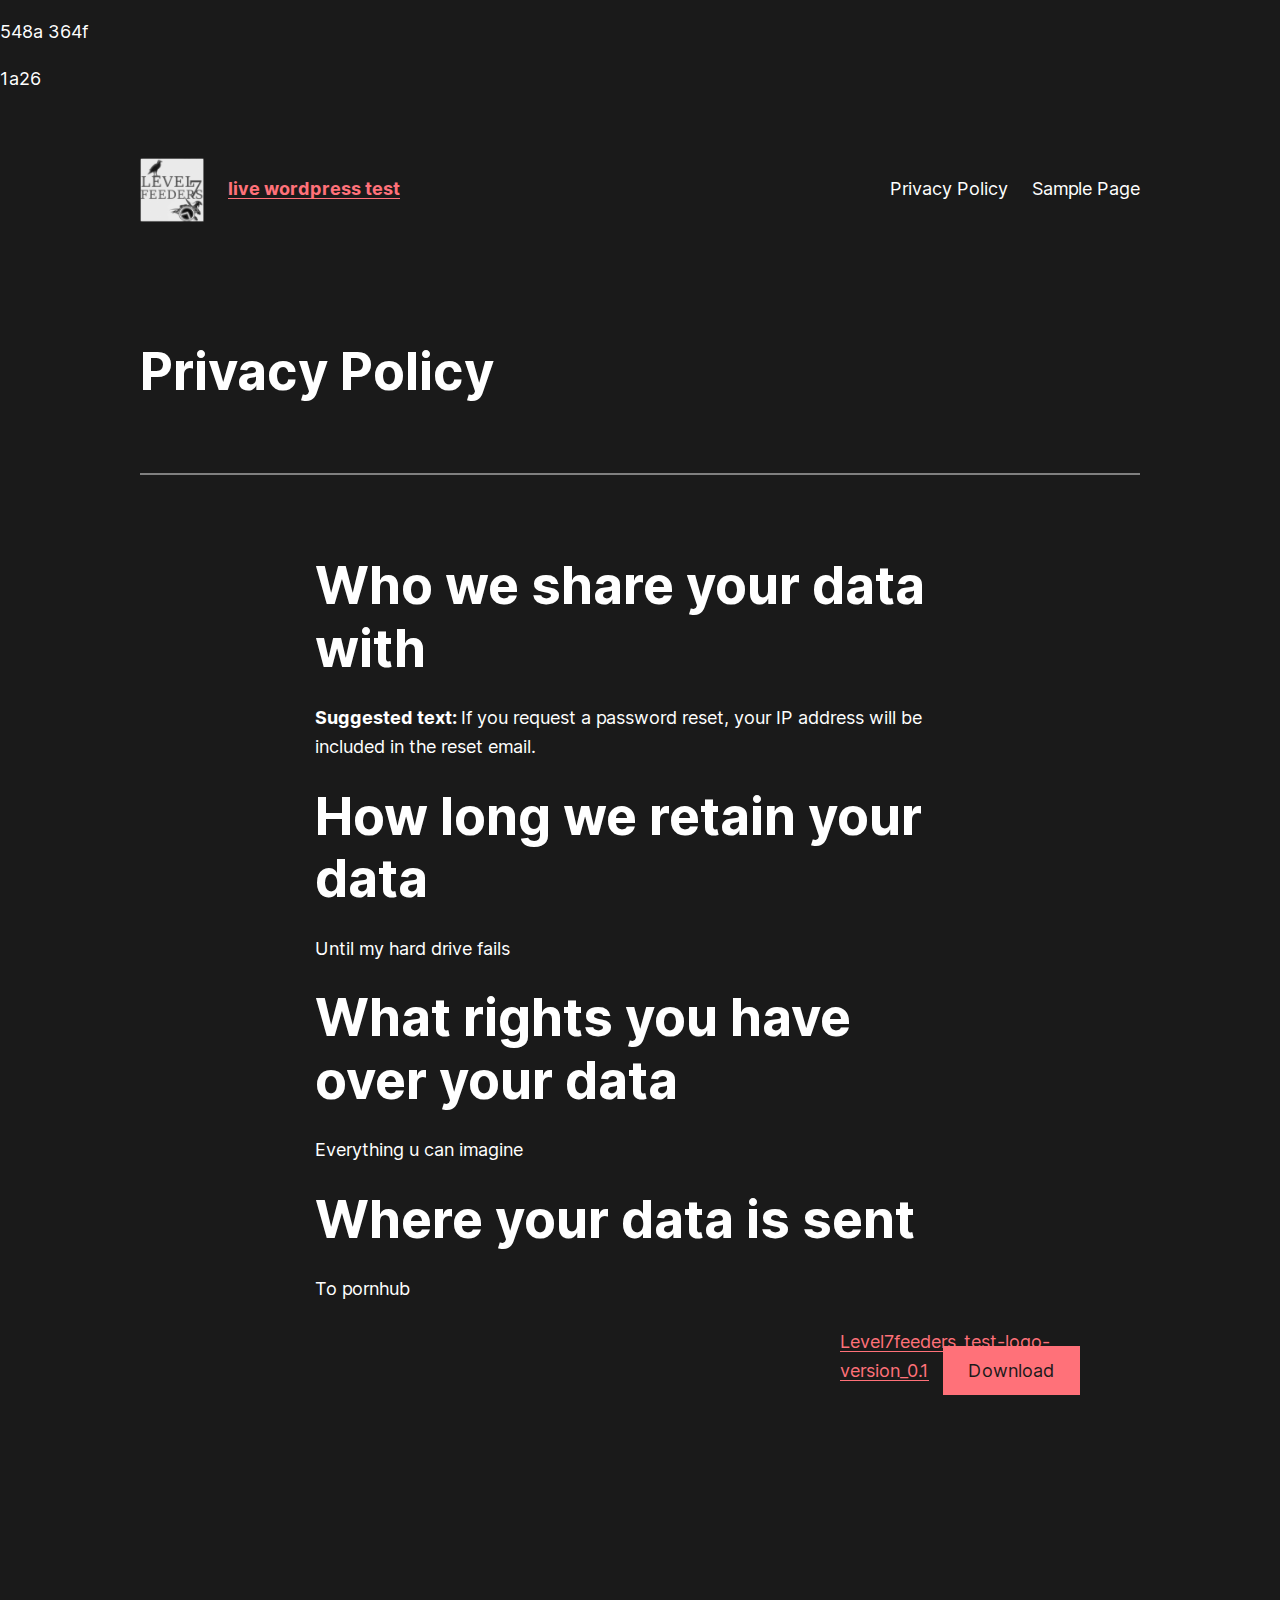
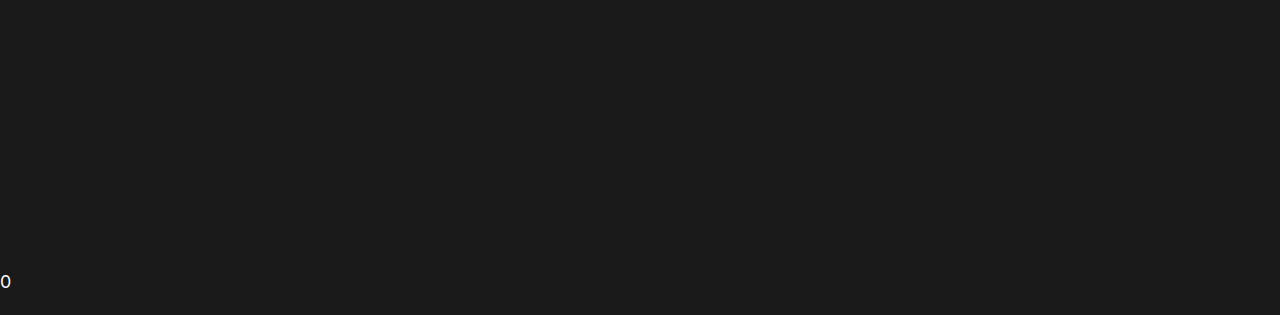
==== privacy-policy/index.html @ 0de3da56 "add download button in footer" ====
<!DOCTYPE html>
<html lang="en-US">
<head>
	<meta charset="UTF-8">
	<meta name="viewport" content="width=device-width, initial-scale=1">
<meta name="robots" content="noindex, nofollow">
<title>Privacy Policy &#8211; live wordpress test</title>
<link rel="dns-prefetch" href="//s.w.org">
<link rel="alternate" type="application/rss+xml" title="live wordpress test &raquo; Feed" href="https://kmtempe.github.io/wp-static/feed/">
<link rel="alternate" type="application/rss+xml" title="live wordpress test &raquo; Comments Feed" href="https://kmtempe.github.io/wp-static/comments/feed/">
<link rel="alternate" type="application/rss+xml" title="live wordpress test &raquo; Privacy Policy Comments Feed" href="https://kmtempe.github.io/wp-static/privacy-policy/feed/">
<style id="wp-block-site-logo-inline-css">.wp-block-site-logo{line-height:0}.wp-block-site-logo a{display:inline-block}.wp-block-site-logo.is-default-size img{width:120px;height:auto}.wp-block-site-logo a,.wp-block-site-logo img{border-radius:inherit}.wp-block-site-logo.aligncenter{margin-left:auto;margin-right:auto;text-align:center}.wp-block-site-logo.is-style-rounded{border-radius:9999px}</style>
<style id="wp-block-group-inline-css">.wp-block-group{box-sizing:border-box}
:where(.wp-block-group.has-background){padding:1.25em 2.375em}</style>
<style id="wp-block-page-list-inline-css">.wp-block-navigation .wp-block-page-list{display:flex;flex-direction:var(--navigation-layout-direction,initial);justify-content:var(--navigation-layout-justify,initial);align-items:var(--navigation-layout-align,initial);flex-wrap:var(--navigation-layout-wrap,wrap);background-color:inherit}.wp-block-navigation .wp-block-navigation-item{background-color:inherit}</style>
<link rel="stylesheet" id="wp-block-navigation-css" href="https://kmtempe.github.io/wp-static/wp-includes/blocks/navigation/style.min.css?ver=6.0.2" media="all">
<style id="wp-block-template-part-inline-css">.wp-block-template-part.has-background{padding:1.25em 2.375em;margin-top:0;margin-bottom:0}</style>
<style id="wp-block-post-title-inline-css">.wp-block-post-title{word-break:break-word}.wp-block-post-title a{display:inline-block}</style>
<style id="wp-block-post-featured-image-inline-css">.wp-block-post-featured-image{margin-left:0;margin-right:0}.wp-block-post-featured-image a{display:block}.wp-block-post-featured-image img{max-width:100%;width:100%;height:auto;vertical-align:bottom}.wp-block-post-featured-image.alignfull img,.wp-block-post-featured-image.alignwide img{width:100%}</style>
<style id="wp-block-separator-inline-css">@charset "UTF-8";.wp-block-separator{border-top:1px solid;border-bottom:1px solid}.wp-block-separator.is-style-dots{background:none!important;border:none;text-align:center;line-height:1;height:auto}.wp-block-separator.is-style-dots:before{content:"···";color:currentColor;font-size:1.5em;letter-spacing:2em;padding-left:2em;font-family:serif}
.wp-block-separator.has-css-opacity{opacity:.4}.wp-block-separator{border:none;border-bottom:2px solid;margin-left:auto;margin-right:auto}.wp-block-separator.has-alpha-channel-opacity{opacity:1}.wp-block-separator:not(.is-style-wide):not(.is-style-dots){width:100px}.wp-block-separator.has-background:not(.is-style-dots){border-bottom:none;height:1px}.wp-block-separator.has-background:not(.is-style-wide):not(.is-style-dots){height:2px}</style>
<style id="wp-block-spacer-inline-css">.wp-block-spacer{clear:both}</style>
<style id="wp-block-paragraph-inline-css">.is-small-text{font-size:.875em}.is-regular-text{font-size:1em}.is-large-text{font-size:2.25em}.is-larger-text{font-size:3em}.has-drop-cap:not(:focus):first-letter{float:left;font-size:8.4em;line-height:.68;font-weight:100;margin:.05em .1em 0 0;text-transform:uppercase;font-style:normal}p.has-drop-cap.has-background{overflow:hidden}p.has-background{padding:1.25em 2.375em}:where(p.has-text-color:not(.has-link-color)) a{color:inherit}</style>
<style id="wp-block-heading-inline-css">h1.has-background,h2.has-background,h3.has-background,h4.has-background,h5.has-background,h6.has-background{padding:1.25em 2.375em}</style>
<style id="wp-block-post-comments-inline-css">.wp-block-post-comments .alignleft{float:left}.wp-block-post-comments .alignright{float:right}.wp-block-post-comments .navigation:after{content:"";display:table;clear:both}.wp-block-post-comments .commentlist{clear:both;list-style:none;margin:0;padding:0}.wp-block-post-comments .commentlist .comment{min-height:2.25em;padding-left:3.25em}.wp-block-post-comments .commentlist .comment p{font-size:1em;line-height:1.8;margin:1em 0}.wp-block-post-comments .commentlist .children{list-style:none;margin:0;padding:0}.wp-block-post-comments .comment-author{line-height:1.5}.wp-block-post-comments .comment-author .avatar{border-radius:1.5em;display:block;float:left;height:2.5em;margin-top:.5em;margin-right:.75em;width:2.5em}.wp-block-post-comments .comment-author cite{font-style:normal}.wp-block-post-comments .comment-meta{font-size:.875em;line-height:1.5}.wp-block-post-comments .comment-meta b{font-weight:400}.wp-block-post-comments .comment-meta .comment-awaiting-moderation{margin-top:1em;margin-bottom:1em;display:block}.wp-block-post-comments .comment-body .commentmetadata{font-size:.875em}.wp-block-post-comments .comment-form-author label,.wp-block-post-comments .comment-form-comment label,.wp-block-post-comments .comment-form-email label,.wp-block-post-comments .comment-form-url label{display:block;margin-bottom:.25em}.wp-block-post-comments .comment-form input:not([type=submit]):not([type=checkbox]),.wp-block-post-comments .comment-form textarea{display:block;box-sizing:border-box;width:100%}.wp-block-post-comments .comment-form-cookies-consent{display:flex;gap:.25em}.wp-block-post-comments .comment-form-cookies-consent #wp-comment-cookies-consent{margin-top:.35em}.wp-block-post-comments .comment-reply-title{margin-bottom:0}.wp-block-post-comments .comment-reply-title :where(small){font-size:var(--wp--preset--font-size--medium,smaller);margin-left:.5em}.wp-block-post-comments .reply{font-size:.875em;margin-bottom:1.4em}.wp-block-post-comments input:not([type=submit]),.wp-block-post-comments textarea{border:1px solid #949494;font-size:1em;font-family:inherit}.wp-block-post-comments input:not([type=submit]):not([type=checkbox]),.wp-block-post-comments textarea{padding:calc(.667em + 2px)}.wp-block-post-comments input[type=submit]{border:none}</style>
<style id="wp-block-buttons-inline-css">.wp-block-buttons.is-vertical{flex-direction:column}.wp-block-buttons.is-vertical>.wp-block-button:last-child{margin-bottom:0}.wp-block-buttons>.wp-block-button{display:inline-block;margin:0}.wp-block-buttons.is-content-justification-left{justify-content:flex-start}.wp-block-buttons.is-content-justification-left.is-vertical{align-items:flex-start}.wp-block-buttons.is-content-justification-center{justify-content:center}.wp-block-buttons.is-content-justification-center.is-vertical{align-items:center}.wp-block-buttons.is-content-justification-right{justify-content:flex-end}.wp-block-buttons.is-content-justification-right.is-vertical{align-items:flex-end}.wp-block-buttons.is-content-justification-space-between{justify-content:space-between}.wp-block-buttons.aligncenter{text-align:center}.wp-block-buttons:not(.is-content-justification-space-between,.is-content-justification-right,.is-content-justification-left,.is-content-justification-center) .wp-block-button.aligncenter{margin-left:auto;margin-right:auto;width:100%}.wp-block-button.aligncenter{text-align:center}</style>
<style id="wp-block-button-inline-css">.wp-block-button__link{color:#fff;background-color:#32373c;border-radius:9999px;box-shadow:none;cursor:pointer;display:inline-block;font-size:1.125em;padding:calc(.667em + 2px) calc(1.333em + 2px);text-align:center;text-decoration:none;word-break:break-word;box-sizing:border-box}.wp-block-button__link:active,.wp-block-button__link:focus,.wp-block-button__link:hover,.wp-block-button__link:visited{color:#fff}.wp-block-button__link.aligncenter{text-align:center}.wp-block-button__link.alignright{text-align:right}.wp-block-buttons>.wp-block-button.has-custom-width{max-width:none}.wp-block-buttons>.wp-block-button.has-custom-width .wp-block-button__link{width:100%}.wp-block-buttons>.wp-block-button.has-custom-font-size .wp-block-button__link{font-size:inherit}.wp-block-buttons>.wp-block-button.wp-block-button__width-25{width:calc(25% - var(--wp--style--block-gap, .5em)*0.75)}.wp-block-buttons>.wp-block-button.wp-block-button__width-50{width:calc(50% - var(--wp--style--block-gap, .5em)*0.5)}.wp-block-buttons>.wp-block-button.wp-block-button__width-75{width:calc(75% - var(--wp--style--block-gap, .5em)*0.25)}.wp-block-buttons>.wp-block-button.wp-block-button__width-100{width:100%;flex-basis:100%}.wp-block-buttons.is-vertical>.wp-block-button.wp-block-button__width-25{width:25%}.wp-block-buttons.is-vertical>.wp-block-button.wp-block-button__width-50{width:50%}.wp-block-buttons.is-vertical>.wp-block-button.wp-block-button__width-75{width:75%}.wp-block-button.is-style-squared,.wp-block-button__link.wp-block-button.is-style-squared{border-radius:0}.wp-block-button.no-border-radius,.wp-block-button__link.no-border-radius{border-radius:0!important}.is-style-outline>:where(.wp-block-button__link),:where(.wp-block-button__link).is-style-outline{border:2px solid;padding:.667em 1.333em}.is-style-outline>.wp-block-button__link:not(.has-text-color),.wp-block-button__link.is-style-outline:not(.has-text-color){color:currentColor}.is-style-outline>.wp-block-button__link:not(.has-background),.wp-block-button__link.is-style-outline:not(.has-background){background-color:transparent}</style>
</head>
<body>
<p>

548a
<style id="wp-block-file-inline-css">.wp-block-file{margin-bottom:1.5em}.wp-block-file.aligncenter{text-align:center}.wp-block-file.alignright{text-align:right}.wp-block-file .wp-block-file__embed{margin-bottom:1em}.wp-block-file .wp-block-file__button{background:#32373c;border-radius:2em;color:#fff;font-size:.8em;padding:.5em 1em}.wp-block-file a.wp-block-file__button{text-decoration:none}.wp-block-file a.wp-block-file__button:active,.wp-block-file a.wp-block-file__button:focus,.wp-block-file a.wp-block-file__button:hover,.wp-block-file a.wp-block-file__button:visited{box-shadow:none;color:#fff;opacity:.85;text-decoration:none}.wp-block-file *+.wp-block-file__button{margin-left:.75em}</style>
<style id="wp-block-columns-inline-css">.wp-block-columns{display:flex;margin-bottom:1.75em;box-sizing:border-box;flex-wrap:wrap!important;align-items:normal!important}@media (min-width:782px){.wp-block-columns{flex-wrap:nowrap!important}}.wp-block-columns.are-vertically-aligned-top{align-items:flex-start}.wp-block-columns.are-vertically-aligned-center{align-items:center}.wp-block-columns.are-vertically-aligned-bottom{align-items:flex-end}@media (max-width:781px){.wp-block-columns:not(.is-not-stacked-on-mobile)>.wp-block-column{flex-basis:100%!important}}@media (min-width:782px){.wp-block-columns:not(.is-not-stacked-on-mobile)>.wp-block-column{flex-basis:0;flex-grow:1}.wp-block-columns:not(.is-not-stacked-on-mobile)>.wp-block-column[style*=flex-basis]{flex-grow:0}}.wp-block-columns.is-not-stacked-on-mobile{flex-wrap:nowrap!important}.wp-block-columns.is-not-stacked-on-mobile>.wp-block-column{flex-basis:0;flex-grow:1}.wp-block-columns.is-not-stacked-on-mobile>.wp-block-column[style*=flex-basis]{flex-grow:0}:where(.wp-block-columns.has-background){padding:1.25em 2.375em}.wp-block-column{flex-grow:1;min-width:0;word-break:break-word;overflow-wrap:break-word}.wp-block-column.is-vertically-aligned-top{align-self:flex-start}.wp-block-column.is-vertically-aligned-center{align-self:center}.wp-block-column.is-vertically-aligned-bottom{align-self:flex-end}.wp-block-column.is-vertically-aligned-bottom,.wp-block-column.is-vertically-aligned-center,.wp-block-column.is-vertically-aligned-top{width:100%}</style>
<style id="wp-block-library-inline-css">:root{--wp-admin-theme-color:#007cba;--wp-admin-theme-color--rgb:0,124,186;--wp-admin-theme-color-darker-10:#006ba1;--wp-admin-theme-color-darker-10--rgb:0,107,161;--wp-admin-theme-color-darker-20:#005a87;--wp-admin-theme-color-darker-20--rgb:0,90,135;--wp-admin-border-width-focus:2px}@media (-webkit-min-device-pixel-ratio:2),(min-resolution:192dpi){:root{--wp-admin-border-width-focus:1.5px}}:root{--wp--preset--font-size--normal:16px;--wp--preset--font-size--huge:42px}:root .has-very-light-gray-background-color{background-color:#eee}:root .has-very-dark-gray-background-color{background-color:#313131}:root .has-very-light-gray-color{color:#eee}:root .has-very-dark-gray-color{color:#313131}:root .has-vivid-green-cyan-to-vivid-cyan-blue-gradient-background{background:linear-gradient(135deg,#00d084,#0693e3)}:root .has-purple-crush-gradient-background{background:linear-gradient(135deg,#34e2e4,#4721fb 50%,#ab1dfe)}:root .has-hazy-dawn-gradient-background{background:linear-gradient(135deg,#faaca8,#dad0ec)}:root .has-subdued-olive-gradient-background{background:linear-gradient(135deg,#fafae1,#67a671)}:root .has-atomic-cream-gradient-background{background:linear-gradient(135deg,#fdd79a,#004a59)}:root .has-nightshade-gradient-background{background:linear-gradient(135deg,#330968,#31cdcf)}:root .has-midnight-gradient-background{background:linear-gradient(135deg,#020381,#2874fc)}.has-regular-font-size{font-size:1em}.has-larger-font-size{font-size:2.625em}.has-normal-font-size{font-size:var(--wp--preset--font-size--normal)}.has-huge-font-size{font-size:var(--wp--preset--font-size--huge)}.has-text-align-center{text-align:center}.has-text-align-left{text-align:left}.has-text-align-right{text-align:right}#end-resizable-editor-section{display:none}.aligncenter{clear:both}.items-justified-left{justify-content:flex-start}.items-justified-center{justify-content:center}.items-justified-right{justify-content:flex-end}.items-justified-space-between{justify-content:space-between}.screen-reader-text{border:0;clip:rect(1px,1px,1px,1px);-webkit-clip-path:inset(50%);clip-path:inset(50%);height:1px;margin:-1px;overflow:hidden;padding:0;position:absolute;width:1px;word-wrap:normal!important}.screen-reader-text:focus{background-color:#ddd;clip:auto!important;-webkit-clip-path:none;clip-path:none;color:#444;display:block;font-size:1em;height:auto;left:5px;line-height:normal;padding:15px 23px 14px;text-decoration:none;top:5px;width:auto;z-index:100000}html :where(.has-border-color),html :where([style*=border-width]){border-style:solid}html :where(img[class*=wp-image-]){height:auto;max-width:100%}</style>
<style id="global-styles-inline-css">body{--wp--preset--color--black: #000000;--wp--preset--color--cyan-bluish-gray: #abb8c3;--wp--preset--color--white: #ffffff;--wp--preset--color--pale-pink: #f78da7;--wp--preset--color--vivid-red: #cf2e2e;--wp--preset--color--luminous-vivid-orange: #ff6900;--wp--preset--color--luminous-vivid-amber: #fcb900;--wp--preset--color--light-green-cyan: #7bdcb5;--wp--preset--color--vivid-green-cyan: #00d084;--wp--preset--color--pale-cyan-blue: #8ed1fc;--wp--preset--color--vivid-cyan-blue: #0693e3;--wp--preset--color--vivid-purple: #9b51e0;--wp--preset--color--foreground: #FFFFFF;--wp--preset--color--background: #1A1A1A;--wp--preset--color--primary: #FF7179;--wp--preset--color--secondary: #F4F4F2;--wp--preset--color--tertiary: #0000000;--wp--preset--gradient--vivid-cyan-blue-to-vivid-purple: linear-gradient(135deg,rgba(6,147,227,1) 0%,rgb(155,81,224) 100%);--wp--preset--gradient--light-green-cyan-to-vivid-green-cyan: linear-gradient(135deg,rgb(122,220,180) 0%,rgb(0,208,130) 100%);--wp--preset--gradient--luminous-vivid-amber-to-luminous-vivid-orange: linear-gradient(135deg,rgba(252,185,0,1) 0%,rgba(255,105,0,1) 100%);--wp--preset--gradient--luminous-vivid-orange-to-vivid-red: linear-gradient(135deg,rgba(255,105,0,1) 0%,rgb(207,46,46) 100%);--wp--preset--gradient--very-light-gray-to-cyan-bluish-gray: linear-gradient(135deg,rgb(238,238,238) 0%,rgb(169,184,195) 100%);--wp--preset--gradient--cool-to-warm-spectrum: linear-gradient(135deg,rgb(74,234,220) 0%,rgb(151,120,209) 20%,rgb(207,42,186) 40%,rgb(238,44,130) 60%,rgb(251,105,98) 80%,rgb(254,248,76) 100%);--wp--preset--gradient--blush-light-purple: linear-gradient(135deg,rgb(255,206,236) 0%,rgb(152,150,240) 100%);--wp--preset--gradient--blush-bordeaux: linear-gradient(135deg,rgb(254,205,165) 0%,rgb(254,45,45) 50%,rgb(107,0,62) 100%);--wp--preset--gradient--luminous-dusk: linear-gradient(135deg,rgb(255,203,112) 0%,rgb(199,81,192) 50%,rgb(65,88,208) 100%);--wp--preset--gradient--pale-ocean: linear-gradient(135deg,rgb(255,245,203) 0%,rgb(182,227,212) 50%,rgb(51,167,181) 100%);--wp--preset--gradient--electric-grass: linear-gradient(135deg,rgb(202,248,128) 0%,rgb(113,206,126) 100%);--wp--preset--gradient--midnight: linear-gradient(135deg,rgb(2,3,129) 0%,rgb(40,116,252) 100%);--wp--preset--gradient--vertical-secondary-to-tertiary: linear-gradient(to bottom,var(--wp--preset--color--secondary) 0%,var(--wp--preset--color--tertiary) 100%);--wp--preset--gradient--vertical-secondary-to-background: linear-gradient(to bottom,var(--wp--preset--color--secondary) 0%,var(--wp--preset--color--background) 100%);--wp--preset--gradient--vertical-tertiary-to-background: linear-gradient(to bottom,var(--wp--preset--color--tertiary) 0%,var(--wp--preset--color--background) 100%);--wp--preset--gradient--diagonal-primary-to-foreground: linear-gradient(to bottom right,var(--wp--preset--color--primary) 0%,var(--wp--preset--color--foreground) 100%);--wp--preset--gradient--diagonal-secondary-to-background: linear-gradient(to bottom right,var(--wp--preset--color--secondary) 50%,var(--wp--preset--color--background) 50%);--wp--preset--gradient--diagonal-background-to-secondary: linear-gradient(to bottom right,var(--wp--preset--color--background) 50%,var(--wp--preset--color--secondary) 50%);--wp--preset--gradient--diagonal-tertiary-to-background: linear-gradient(to bottom right,var(--wp--preset--color--tertiary) 50%,var(--wp--preset--color--background) 50%);--wp--preset--gradient--diagonal-background-to-tertiary: linear-gradient(to bottom right,var(--wp--preset--color--background) 50%,var(--wp--preset--color--tertiary) 50%);--wp--preset--duotone--dark-grayscale: url('#wp-duotone-dark-grayscale');--wp--preset--duotone--grayscale: url('#wp-duotone-grayscale');--wp--preset--duotone--purple-yellow: url('#wp-duotone-purple-yellow');--wp--preset--duotone--blue-red: url('#wp-duotone-blue-red');--wp--preset--duotone--midnight: url('#wp-duotone-midnight');--wp--preset--duotone--magenta-yellow: url('#wp-duotone-magenta-yellow');--wp--preset--duotone--purple-green: url('#wp-duotone-purple-green');--wp--preset--duotone--blue-orange: url('#wp-duotone-blue-orange');--wp--preset--duotone--default-filter: url('#wp-duotone-default-filter');--wp--preset--font-size--small: 1rem;--wp--preset--font-size--medium: 1.125rem;--wp--preset--font-size--large: 1.75rem;--wp--preset--font-size--x-large: clamp(1.75rem, 3vw, 2.25rem);--wp--preset--font-family--inter: "Inter", sans-serif;--wp--custom--spacing--small: max(1.25rem, 5vw);--wp--custom--spacing--medium: clamp(1.75rem, 6vw, calc(3 * var(--wp--style--block-gap)));--wp--custom--spacing--large: clamp(3.5rem, 8vw, 6rem);--wp--custom--spacing--outer: var(--wp--custom--spacing--small, 1.25rem);--wp--custom--typography--font-size--huge: clamp(2.25rem, 4vw, 2.75rem);--wp--custom--typography--font-size--gigantic: clamp(2.75rem, 6vw, 3.25rem);--wp--custom--typography--font-size--colossal: clamp(3.5rem, 8vw, 5rem);--wp--custom--typography--line-height--tiny: 1.15;--wp--custom--typography--line-height--small: 1.2;--wp--custom--typography--line-height--medium: 1.4;--wp--custom--typography--line-height--normal: 1.6;}body { margin: 0; }body{background-color: var(--wp--preset--color--background);color: var(--wp--preset--color--foreground);font-family: var(--wp--preset--font-family--inter);font-size: var(--wp--preset--font-size--medium);line-height: var(--wp--custom--typography--line-height--normal);--wp--style--block-gap: 1.5rem;}.wp-site-blocks > .alignleft { float: left; margin-right: 2em; }.wp-site-blocks > .alignright { float: right; margin-left: 2em; }.wp-site-blocks > .aligncenter { justify-content: center; margin-left: auto; margin-right: auto; }.wp-site-blocks > * { margin-block-start: 0; margin-block-end: 0; }.wp-site-blocks > * + * { margin-block-start: var( --wp--style--block-gap ); }h1{font-family: var(--wp--preset--font-family--inter);font-size: var(--wp--custom--typography--font-size--colossal);font-weight: 700;line-height: var(--wp--custom--typography--line-height--tiny);}h2{font-family: var(--wp--preset--font-family--inter);font-size: var(--wp--custom--typography--font-size--gigantic);font-weight: 700;line-height: var(--wp--custom--typography--line-height--small);}h3{font-family: var(--wp--preset--font-family--inter);font-size: var(--wp--custom--typography--font-size--huge);font-weight: 700;line-height: var(--wp--custom--typography--line-height--tiny);}h4{font-family: var(--wp--preset--font-family--inter);font-size: var(--wp--preset--font-size--x-large);font-weight: 700;line-height: var(--wp--custom--typography--line-height--tiny);}h5{font-family: var(--wp--preset--font-family--inter);font-size: var(--wp--preset--font-size--medium);font-weight: 700;line-height: var(--wp--custom--typography--line-height--normal);text-transform: uppercase;}h6{font-family: var(--wp--preset--font-family--inter);font-size: var(--wp--preset--font-size--medium);font-weight: 700;line-height: var(--wp--custom--typography--line-height--normal);text-transform: uppercase;}a{color: var(--wp--preset--color--primary);}.wp-block-button__link{background-color: var(--wp--preset--color--primary);border-radius: 0;color: var(--wp--preset--color--background);font-size: var(--wp--preset--font-size--medium);}.wp-block-post-title{font-family: var(--wp--preset--font-family--inter);font-size: var(--wp--custom--typography--font-size--gigantic);font-weight: 700;line-height: var(--wp--custom--typography--line-height--tiny);}.wp-block-post-comments{padding-top: var(--wp--custom--spacing--small);}.wp-block-pullquote{border-width: 1px 0;}.wp-block-query-title{font-family: var(--wp--preset--font-family--inter);font-size: var(--wp--custom--typography--font-size--gigantic);font-weight: 300;line-height: var(--wp--custom--typography--line-height--small);}.wp-block-quote{border-width: 1px;}.wp-block-site-title{font-family: var(--wp--preset--font-family--system-font);font-size: var(--wp--preset--font-size--medium);font-style: normal;font-weight: 700;line-height: var(--wp--custom--typography--line-height--normal);}.wp-block-cover > .wp-block-cover__image-background, .wp-block-cover > .wp-block-cover__video-background{filter: var(--wp--preset--duotone--default-filter);}.wp-block-image img{filter: var(--wp--preset--duotone--default-filter);}.wp-block-post-author .wp-block-post-author__avatar img{filter: var(--wp--preset--duotone--default-filter);}.wp-block-post-featured-image img, .wp-block-post-featured-image .wp-block-post-featured-image__placeholder, .wp-block-post-featured-image .components-placeholder__illustration, .wp-block-post-featured-image .components-placeholder::before{filter: var(--wp--preset--duotone--default-filter);}.wp-block-site-logo img, .wp-block-site-logo .components-placeholder__illustration, .wp-block-site-logo .components-placeholder::before{filter: var(--wp--preset--duotone--default-filter);}.has-black-color{color: var(--wp--preset--color--black) !important;}.has-cyan-bluish-gray-color{color: var(--wp--preset--color--cyan-bluish-gray) !important;}.has-white-color{color: var(--wp--preset--color--white) !important;}.has-pale-pink-color{color: var(--wp--preset--color--pale-pink) !important;}.has-vivid-red-color{color: var(--wp--preset--color--vivid-red) !important;}.has-luminous-vivid-orange-color{color: var(--wp--preset--color--luminous-vivid-orange) !important;}.has-luminous-vivid-amber-color{color: var(--wp--preset--color--luminous-vivid-amber) !important;}.has-light-green-cyan-color{color: var(--wp--preset--color--light-green-cyan) !important;}.has-vivid-green-cyan-color{color: var(--wp--preset--color--vivid-green-cyan) !important;}.has-pale-cyan-blue-color{color: var(--wp--preset--color--pale-cyan-blue) !important;}.has-vivid-cyan-blue-color{color: var(--wp--preset--color--vivid-cyan-blue) !important;}.has-vivid-purple-color{color: var(--wp--preset--color--vivid-purple) !important;}.has-foreground-color{color: var(--wp--preset--color--foreground) !important;}.has-background-color{color: var(--wp--preset--color--background) !important;}.has-primary-color{color: var(--wp--preset--color--primary) !important;}.has-secondary-color{color: var(--wp--preset--color--secondary) !important;}.has-tertiary-color{color: var(--wp--preset--color--tertiary) !important;}.has-black-background-color{background-color: var(--wp--preset--color--black) !important;}.has-cyan-bluish-gray-background-color{background-color: var(--wp--preset--color--cyan-bluish-gray) !important;}.has-white-background-color{background-color: var(--wp--preset--color--white) !important;}.has-pale-pink-background-color{background-color: var(--wp--preset--color--pale-pink) !important;}.has-vivid-red-background-color{background-color: var(--wp--preset--color--vivid-red) !important;}.has-luminous-vivid-orange-background-color{background-color: var(--wp--preset--color--luminous-vivid-orange) !important;}.has-luminous-vivid-amber-background-color{background-color: var(--wp--preset--color--luminous-vivid-amber) !important;}.has-light-green-cyan-background-color{background-color: var(--wp--preset--color--light-green-cyan) !important;}.has-vivid-green-cyan-background-color{background-color: var(--wp--preset--color--vivid-green-cyan) !important;}.has-pale-cyan-blue-background-color{background-color: var(--wp--preset--color--pale-cyan-blue) !important;}.has-vivid-cyan-blue-background-color{background-color: var(--wp--preset--color--vivid-cyan-blue) !important;}.has-vivid-purple-background-color{background-color: var(--wp--preset--color--vivid-purple) !important;}.has-foreground-background-color{background-color: var(--wp--preset--color--foreground) !important;}.has-background-background-color{background-color: var(--wp--preset--color--background) !important;}.has-primary-background-color{background-color: var(--wp--preset--color--primary) !important;}.has-secondary-background-color{background-color: var(--wp--preset--color--secondary) !important;}.has-tertiary-background-color{background-color: var(--wp--preset--color--tertiary) !important;}.has-black-border-color{border-color: var(--wp--preset--color--black) !important;}.has-cyan-bluish-gray-border-color{border-color: var(--wp--preset--color--cyan-bluish-gray) !important;}.has-white-border-color{border-color: var(--wp--preset--color--white) !important;}.has-pale-pink-border-color{border-color: var(--wp--preset--color--pale-pink) !important;}.has-vivid-red-border-color{border-color: var(--wp--preset--color--vivid-red) !important;}.has-luminous-vivid-orange-border-color{border-color: var(--wp--preset--color--luminous-vivid-orange) !important;}.has-luminous-vivid-amber-border-color{border-color: var(--wp--preset--color--luminous-vivid-amber) !important;}.has-light-green-cyan-border-color{border-color: var(--wp--preset--color--light-green-cyan) !important;}.has-vivid-green-cyan-border-color{border-color: var(--wp--preset--color--vivid-green-cyan) !important;}.has-pale-cyan-blue-border-color{border-color: var(--wp--preset--color--pale-cyan-blue) !important;}.has-vivid-cyan-blue-border-color{border-color: var(--wp--preset--color--vivid-cyan-blue) !important;}.has-vivid-purple-border-color{border-color: var(--wp--preset--color--vivid-purple) !important;}.has-foreground-border-color{border-color: var(--wp--preset--color--foreground) !important;}.has-background-border-color{border-color: var(--wp--preset--color--background) !important;}.has-primary-border-color{border-color: var(--wp--preset--color--primary) !important;}.has-secondary-border-color{border-color: var(--wp--preset--color--secondary) !important;}.has-tertiary-border-color{border-color: var(--wp--preset--color--tertiary) !important;}.has-vivid-cyan-blue-to-vivid-purple-gradient-background{background: var(--wp--preset--gradient--vivid-cyan-blue-to-vivid-purple) !important;}.has-light-green-cyan-to-vivid-green-cyan-gradient-background{background: var(--wp--preset--gradient--light-green-cyan-to-vivid-green-cyan) !important;}.has-luminous-vivid-amber-to-luminous-vivid-orange-gradient-background{background: var(--wp--preset--gradient--luminous-vivid-amber-to-luminous-vivid-orange) !important;}.has-luminous-vivid-orange-to-vivid-red-gradient-background{background: var(--wp--preset--gradient--luminous-vivid-orange-to-vivid-red) !important;}.has-very-light-gray-to-cyan-bluish-gray-gradient-background{background: var(--wp--preset--gradient--very-light-gray-to-cyan-bluish-gray) !important;}.has-cool-to-warm-spectrum-gradient-background{background: var(--wp--preset--gradient--cool-to-warm-spectrum) !important;}.has-blush-light-purple-gradient-background{background: var(--wp--preset--gradient--blush-light-purple) !important;}.has-blush-bordeaux-gradient-background{background: var(--wp--preset--gradient--blush-bordeaux) !important;}.has-luminous-dusk-gradient-background{background: var(--wp--preset--gradient--luminous-dusk) !important;}.has-pale-ocean-gradient-background{background: var(--wp--preset--gradient--pale-ocean) !important;}.has-electric-grass-gradient-background{background: var(--wp--preset--gradient--electric-grass) !important;}.has-midnight-gradient-background{background: var(--wp--preset--gradient--midnight) !important;}.has-vertical-secondary-to-tertiary-gradient-background{background: var(--wp--preset--gradient--vertical-secondary-to-tertiary) !important;}.has-vertical-secondary-to-background-gradient-background{background: var(--wp--preset--gradient--vertical-secondary-to-background) !important;}.has-vertical-tertiary-to-background-gradient-background{background: var(--wp--preset--gradient--vertical-tertiary-to-background) !important;}.has-diagonal-primary-to-foreground-gradient-background{background: var(--wp--preset--gradient--diagonal-primary-to-foreground) !important;}.has-diagonal-secondary-to-background-gradient-background{background: var(--wp--preset--gradient--diagonal-secondary-to-background) !important;}.has-diagonal-background-to-secondary-gradient-background{background: var(--wp--preset--gradient--diagonal-background-to-secondary) !important;}.has-diagonal-tertiary-to-background-gradient-background{background: var(--wp--preset--gradient--diagonal-tertiary-to-background) !important;}.has-diagonal-background-to-tertiary-gradient-background{background: var(--wp--preset--gradient--diagonal-background-to-tertiary) !important;}.has-small-font-size{font-size: var(--wp--preset--font-size--small) !important;}.has-medium-font-size{font-size: var(--wp--preset--font-size--medium) !important;}.has-large-font-size{font-size: var(--wp--preset--font-size--large) !important;}.has-x-large-font-size{font-size: var(--wp--preset--font-size--x-large) !important;}.has-inter-font-family{font-family: var(--wp--preset--font-family--inter) !important;}</style>

364f
<style id="wp-webfonts-inline-css">@font-face{font-family:Inter;font-style:normal;font-weight:200 900;font-display:fallback;src:local(Inter), url('https://kmtempe.github.io/wp-static/wp-content/themes/twentytwentytwo/assets/fonts/inter/Inter.ttf') format('truetype');font-stretch:normal;}</style>
<link rel="stylesheet" id="twentytwentytwo-style-css" href="https://kmtempe.github.io/wp-static/wp-content/themes/twentytwentytwo/style.css?ver=1.2" media="all">
<script src="https://kmtempe.github.io/wp-static/wp-includes/blocks/navigation/view.min.js?ver=009e29110e016c14bac4ba0ecc809fcd" id="wp-block-navigation-view-js"></script>
<link rel="https://api.w.org/" href="https://kmtempe.github.io/wp-static/wp-json/"><link rel="alternate" type="application/json" href="https://kmtempe.github.io/wp-static/wp-json/wp/v2/pages/3"><link rel="EditURI" type="application/rsd+xml" title="RSD" href="https://kmtempe.github.io/wp-static/xmlrpc.php?rsd">
<meta name="generator" content="WordPress 6.0.2">
<link rel="canonical" href="https://kmtempe.github.io/wp-static/privacy-policy/">
<link rel="shortlink" href="https://kmtempe.github.io/wp-static/?p=3">
<link rel="alternate" type="application/json+oembed" href="https://kmtempe.github.io/wp-static/wp-json/oembed/1.0/embed?url=https%3A%2F%2Fkmtempe.github.io%2Fwp-static%2Fprivacy-policy%2F">
<link rel="alternate" type="text/xml+oembed" href="https://kmtempe.github.io/wp-static/wp-json/oembed/1.0/embed?url=https%3A%2F%2Fkmtempe.github.io%2Fwp-static%2Fprivacy-policy%2F&#038;format=xml">
<style>.wp-container-1 {display: flex;gap: var( --wp--style--block-gap, 0.5em );flex-wrap: wrap;align-items: center;}.wp-container-1 > * { margin: 0; }</style>
<style>.wp-container-3 {display: flex;gap: var( --wp--style--block-gap, 0.5em );flex-wrap: wrap;align-items: center;justify-content: flex-end;}.wp-container-3 > * { margin: 0; }</style>
<style>.wp-container-4 {display: flex;gap: var( --wp--style--block-gap, 0.5em );flex-wrap: wrap;align-items: center;justify-content: space-between;}.wp-container-4 > * { margin: 0; }</style>
<style>.wp-container-5 > :where(:not(.alignleft):not(.alignright)) {max-width: 650px;margin-left: auto !important;margin-right: auto !important;}.wp-container-5 > .alignwide { max-width: 1000px;}.wp-container-5 .alignfull { max-width: none; }.wp-container-5 > .alignleft { float: left; margin-inline-start: 0; margin-inline-end: 2em; }.wp-container-5 > .alignright { float: right; margin-inline-start: 2em; margin-inline-end: 0; }.wp-container-5 > .aligncenter { margin-left: auto !important; margin-right: auto !important; }.wp-container-5 > * { margin-block-start: 0; margin-block-end: 0; }.wp-container-5 > * + * { margin-block-start: var( --wp--style--block-gap ); margin-block-end: 0; }</style>
<style>.wp-container-6 > :where(:not(.alignleft):not(.alignright)) {max-width: 650px;margin-left: auto !important;margin-right: auto !important;}.wp-container-6 > .alignwide { max-width: 1000px;}.wp-container-6 .alignfull { max-width: none; }.wp-container-6 > .alignleft { float: left; margin-inline-start: 0; margin-inline-end: 2em; }.wp-container-6 > .alignright { float: right; margin-inline-start: 2em; margin-inline-end: 0; }.wp-container-6 > .aligncenter { margin-left: auto !important; margin-right: auto !important; }.wp-container-6 > * { margin-block-start: 0; margin-block-end: 0; }.wp-container-6 > * + * { margin-block-start: var( --wp--style--block-gap ); margin-block-end: 0; }</style>
<style>.wp-container-7 > :where(:not(.alignleft):not(.alignright)) {max-width: 650px;margin-left: auto !important;margin-right: auto !important;}.wp-container-7 > .alignwide { max-width: 1000px;}.wp-container-7 .alignfull { max-width: none; }.wp-container-7 > .alignleft { float: left; margin-inline-start: 0; margin-inline-end: 2em; }.wp-container-7 > .alignright { float: right; margin-inline-start: 2em; margin-inline-end: 0; }.wp-container-7 > .aligncenter { margin-left: auto !important; margin-right: auto !important; }.wp-container-7 > * { margin-block-start: 0; margin-block-end: 0; }.wp-container-7 > * + * { margin-block-start: var( --wp--style--block-gap ); margin-block-end: 0; }</style>
<style>.wp-container-8 > :where(:not(.alignleft):not(.alignright)) {max-width: 650px;margin-left: auto !important;margin-right: auto !important;}.wp-container-8 > .alignwide { max-width: 1000px;}.wp-container-8 .alignfull { max-width: none; }.wp-container-8 > .alignleft { float: left; margin-inline-start: 0; margin-inline-end: 2em; }.wp-container-8 > .alignright { float: right; margin-inline-start: 2em; margin-inline-end: 0; }.wp-container-8 > .aligncenter { margin-left: auto !important; margin-right: auto !important; }.wp-container-8 > * { margin-block-start: 0; margin-block-end: 0; }.wp-container-8 > * + * { margin-block-start: var( --wp--style--block-gap ); margin-block-end: 0; }</style>
<style>.wp-container-9 > .alignleft { float: left; margin-inline-start: 0; margin-inline-end: 2em; }.wp-container-9 > .alignright { float: right; margin-inline-start: 2em; margin-inline-end: 0; }.wp-container-9 > .aligncenter { margin-left: auto !important; margin-right: auto !important; }.wp-container-9 > * { margin-block-start: 0; margin-block-end: 0; }.wp-container-9 > * + * { margin-block-start: var( --wp--style--block-gap ); margin-block-end: 0; }</style>
<style>.wp-container-10 > .alignleft { float: left; margin-inline-start: 0; margin-inline-end: 2em; }.wp-container-10 > .alignright { float: right; margin-inline-start: 2em; margin-inline-end: 0; }.wp-container-10 > .aligncenter { margin-left: auto !important; margin-right: auto !important; }.wp-container-10 > * { margin-block-start: 0; margin-block-end: 0; }.wp-container-10 > * + * { margin-block-start: var( --wp--style--block-gap ); margin-block-end: 0; }</style>
<style>.wp-container-11 > .alignleft { float: left; margin-inline-start: 0; margin-inline-end: 2em; }.wp-container-11 > .alignright { float: right; margin-inline-start: 2em; margin-inline-end: 0; }.wp-container-11 > .aligncenter { margin-left: auto !important; margin-right: auto !important; }.wp-container-11 > * { margin-block-start: 0; margin-block-end: 0; }.wp-container-11 > * + * { margin-block-start: var( --wp--style--block-gap ); margin-block-end: 0; }</style>
<style>.wp-container-12 {display: flex;gap: var( --wp--style--block-gap, 2em );flex-wrap: nowrap;align-items: center;}.wp-container-12 > * { margin: 0; }</style>
<link rel="icon" href="https://kmtempe.github.io/wp-static/wp-content/uploads/2022/10/Level7feeders_test-logo-version_0.1-1-150x150.png" sizes="32x32">
<link rel="icon" href="https://kmtempe.github.io/wp-static/wp-content/uploads/2022/10/Level7feeders_test-logo-version_0.1-1-300x300.png" sizes="192x192">
<link rel="apple-touch-icon" href="https://kmtempe.github.io/wp-static/wp-content/uploads/2022/10/Level7feeders_test-logo-version_0.1-1-300x300.png">
<meta name="msapplication-TileImage" content="https://kmtempe.github.io/wp-static/wp-content/uploads/2022/10/Level7feeders_test-logo-version_0.1-1-300x300.png">


</p>
<svg xmlns="http://www.w3.org/2000/svg" viewbox="0 0 0 0" width="0" height="0" focusable="false" role="none" style="visibility: hidden; position: absolute; left: -9999px; overflow: hidden;"><defs><filter id="wp-duotone-dark-grayscale"><fecolormatrix color-interpolation-filters="sRGB" type="matrix" values=" .299 .587 .114 0 0 .299 .587 .114 0 0 .299 .587 .114 0 0 .299 .587 .114 0 0 "></fecolormatrix><fecomponenttransfer color-interpolation-filters="sRGB"><fefuncr type="table" tablevalues="0 0.49803921568627"></fefuncr><fefuncg type="table" tablevalues="0 0.49803921568627"></fefuncg><fefuncb type="table" tablevalues="0 0.49803921568627"></fefuncb><fefunca type="table" tablevalues="1 1"></fefunca></fecomponenttransfer><fecomposite in2="SourceGraphic" operator="in"></fecomposite></filter></defs></svg><svg xmlns="http://www.w3.org/2000/svg" viewbox="0 0 0 0" width="0" height="0" focusable="false" role="none" style="visibility: hidden; position: absolute; left: -9999px; overflow: hidden;"><defs><filter id="wp-duotone-grayscale"><fecolormatrix color-interpolation-filters="sRGB" type="matrix" values=" .299 .587 .114 0 0 .299 .587 .114 0 0 .299 .587 .114 0 0 .299 .587 .114 0 0 "></fecolormatrix><fecomponenttransfer color-interpolation-filters="sRGB"><fefuncr type="table" tablevalues="0 1"></fefuncr><fefuncg type="table" tablevalues="0 1"></fefuncg><fefuncb type="table" tablevalues="0 1"></fefuncb><fefunca type="table" tablevalues="1 1"></fefunca></fecomponenttransfer><fecomposite in2="SourceGraphic" operator="in"></fecomposite></filter></defs></svg><svg xmlns="http://www.w3.org/2000/svg" viewbox="0 0 0 0" width="0" height="0" focusable="false" role="none" style="visibility: hidden; position: absolute; left: -9999px; overflow: hidden;"><defs><filter id="wp-duotone-purple-yellow"><fecolormatrix color-interpolation-filters="sRGB" type="matrix" values=" .299 .587 .114 0 0 .299 .587 .114 0 0 .299 .587 .114 0 0 .299 .587 .114 0 0 "></fecolormatrix><fecomponenttransfer color-interpolation-filters="sRGB"><fefuncr type="table" tablevalues="0.54901960784314 0.98823529411765"></fefuncr><fefuncg type="table" tablevalues="0 1"></fefuncg><fefuncb type="table" tablevalues="0.71764705882353 0.25490196078431"></fefuncb><fefunca type="table" tablevalues="1 1"></fefunca></fecomponenttransfer><fecomposite in2="SourceGraphic" operator="in"></fecomposite></filter></defs></svg><svg xmlns="http://www.w3.org/2000/svg" viewbox="0 0 0 0" width="0" height="0" focusable="false" role="none" style="visibility: hidden; position: absolute; left: -9999px; overflow: hidden;"><defs><filter id="wp-duotone-blue-red"><fecolormatrix color-interpolation-filters="sRGB" type="matrix" values=" .299 .587 .114 0 0 .299 .587 .114 0 0 .299 .587 .114 0 0 .299 .587 .114 0 0 "></fecolormatrix><fecomponenttransfer color-interpolation-filters="sRGB"><fefuncr type="table" tablevalues="0 1"></fefuncr><fefuncg type="table" tablevalues="0 0.27843137254902"></fefuncg><fefuncb type="table" tablevalues="0.5921568627451 0.27843137254902"></fefuncb><fefunca type="table" tablevalues="1 1"></fefunca></fecomponenttransfer><fecomposite in2="SourceGraphic" operator="in"></fecomposite></filter></defs></svg><svg xmlns="http://www.w3.org/2000/svg" viewbox="0 0 0 0" width="0" height="0" focusable="false" role="none" style="visibility: hidden; position: absolute; left: -9999px; overflow: hidden;"><defs><filter id="wp-duotone-midnight"><fecolormatrix color-interpolation-filters="sRGB" type="matrix" values=" .299 .587 .114 0 0 .299 .587 .114 0 0 .299 .587 .114 0 0 .299 .587 .114 0 0 "></fecolormatrix><fecomponenttransfer color-interpolation-filters="sRGB"><fefuncr type="table" tablevalues="0 0"></fefuncr><fefuncg type="table" tablevalues="0 0.64705882352941"></fefuncg><fefuncb type="table" tablevalues="0 1"></fefuncb><fefunca type="table" tablevalues="1 1"></fefunca></fecomponenttransfer><fecomposite in2="SourceGraphic" operator="in"></fecomposite></filter></defs></svg><svg xmlns="http://www.w3.org/2000/svg" viewbox="0 0 0 0" width="0" height="0" focusable="false" role="none" style="visibility: hidden; position: absolute; left: -9999px; overflow: hidden;"><defs><filter id="wp-duotone-magenta-yellow"><fecolormatrix color-interpolation-filters="sRGB" type="matrix" values=" .299 .587 .114 0 0 .299 .587 .114 0 0 .299 .587 .114 0 0 .299 .587 .114 0 0 "></fecolormatrix><fecomponenttransfer color-interpolation-filters="sRGB"><fefuncr type="table" tablevalues="0.78039215686275 1"></fefuncr><fefuncg type="table" tablevalues="0 0.94901960784314"></fefuncg><fefuncb type="table" tablevalues="0.35294117647059 0.47058823529412"></fefuncb><fefunca type="table" tablevalues="1 1"></fefunca></fecomponenttransfer><fecomposite in2="SourceGraphic" operator="in"></fecomposite></filter></defs></svg><svg xmlns="http://www.w3.org/2000/svg" viewbox="0 0 0 0" width="0" height="0" focusable="false" role="none" style="visibility: hidden; position: absolute; left: -9999px; overflow: hidden;"><defs><filter id="wp-duotone-purple-green"><fecolormatrix color-interpolation-filters="sRGB" type="matrix" values=" .299 .587 .114 0 0 .299 .587 .114 0 0 .299 .587 .114 0 0 .299 .587 .114 0 0 "></fecolormatrix><fecomponenttransfer color-interpolation-filters="sRGB"><fefuncr type="table" tablevalues="0.65098039215686 0.40392156862745"></fefuncr><fefuncg type="table" tablevalues="0 1"></fefuncg><fefuncb type="table" tablevalues="0.44705882352941 0.4"></fefuncb><fefunca type="table" tablevalues="1 1"></fefunca></fecomponenttransfer><fecomposite in2="SourceGraphic" operator="in"></fecomposite></filter></defs></svg><svg xmlns="http://www.w3.org/2000/svg" viewbox="0 0 0 0" width="0" height="0" focusable="false" role="none" style="visibility: hidden; position: absolute; left: -9999px; overflow: hidden;"><defs><filter id="wp-duotone-blue-orange"><fecolormatrix color-interpolation-filters="sRGB" type="matrix" values=" .299 .587 .114 0 0 .299 .587 .114 0 0 .299 .587 .114 0 0 .299 .587 .114 0 0 "></fecolormatrix><fecomponenttransfer color-interpolation-filters="sRGB"><fefuncr type="table" tablevalues="0.098039215686275 1"></fefuncr><fefuncg type="table" tablevalues="0 0.66274509803922"></fefuncg><fefuncb type="table" tablevalues="0.84705882352941 0.41960784313725"></fefuncb><fefunca type="table" tablevalues="1 1"></fefunca></fecomponenttransfer><fecomposite in2="SourceGraphic" operator="in"></fecomposite></filter></defs></svg><svg xmlns="http://www.w3.org/2000/svg" viewbox="0 0 0 0" width="0" height="0" focusable="false" role="none" style="visibility: hidden; position: absolute; left: -9999px; overflow: hidden;"><defs><filter id="wp-duotone-default-filter"><fecolormatrix color-interpolation-filters="sRGB" type="matrix" values=" .299 .587 .114 0 0 .299 .587 .114 0 0 .299 .587 .114 0 0 .299 .587 .114 0 0 "></fecolormatrix><fecomponenttransfer color-interpolation-filters="sRGB"><fefuncr type="table" tablevalues="0 1"></fefuncr><fefuncg type="table" tablevalues="0 1"></fefuncg><fefuncb type="table" tablevalues="0 1"></fefuncb><fefunca type="table" tablevalues="1 1"></fefunca></fecomponenttransfer><fecomposite in2="SourceGraphic" operator="in"></fecomposite></filter></defs></svg>
1a26

<div class="wp-site-blocks">
<header class="wp-block-template-part">
<div class="wp-container-5 wp-block-group">
<div class="wp-container-4 is-content-justification-space-between wp-block-group alignwide" style="padding-top:var(--wp--custom--spacing--small, 1.25rem);padding-bottom:var(--wp--custom--spacing--large, 8rem)">
<div class="wp-container-1 wp-block-group">
<div class="wp-block-site-logo"><a href="https://kmtempe.github.io/wp-static/" class="custom-logo-link" rel="home"><img loading="lazy" width="64" height="64" src="https://kmtempe.github.io/wp-static/wp-content/uploads/2022/10/Level7feeders_test-logo-version_0.1-1.png" class="custom-logo" alt="live wordpress test" srcset="https://kmtempe.github.io/wp-static/wp-content/uploads/2022/10/Level7feeders_test-logo-version_0.1-1.png 468w, https://kmtempe.github.io/wp-static/wp-content/uploads/2022/10/Level7feeders_test-logo-version_0.1-1-300x300.png 300w, https://kmtempe.github.io/wp-static/wp-content/uploads/2022/10/Level7feeders_test-logo-version_0.1-1-150x150.png 150w" sizes="(max-width: 64px) 100vw, 64px"></a></div>

<h1 class="wp-block-site-title"><a href="https://kmtempe.github.io/wp-static" rel="home">live wordpress test</a></h1>
</div>


<nav class="wp-container-3 is-content-justification-right is-responsive items-justified-right wp-block-navigation" aria-label=""><button aria-haspopup="true" aria-label="Open menu" class="wp-block-navigation__responsive-container-open " data-micromodal-trigger="modal-2"><svg width="24" height="24" xmlns="http://www.w3.org/2000/svg" viewbox="0 0 24 24" aria-hidden="true" focusable="false"><rect x="4" y="7.5" width="16" height="1.5"></rect><rect x="4" y="15" width="16" height="1.5"></rect></svg></button>
			<div class="wp-block-navigation__responsive-container  " id="modal-2">
				<div class="wp-block-navigation__responsive-close" tabindex="-1" data-micromodal-close>
					<div class="wp-block-navigation__responsive-dialog" aria-label="Menu">
							<button aria-label="Close menu" data-micromodal-close class="wp-block-navigation__responsive-container-close"><svg xmlns="http://www.w3.org/2000/svg" viewbox="0 0 24 24" width="24" height="24" aria-hidden="true" focusable="false"><path d="M13 11.8l6.1-6.3-1-1-6.1 6.2-6.1-6.2-1 1 6.1 6.3-6.5 6.7 1 1 6.5-6.6 6.5 6.6 1-1z"></path></svg></button>
						<div class="wp-block-navigation__responsive-container-content" id="modal-2-content">
							<ul class="wp-block-page-list">
<li class="wp-block-pages-list__item current-menu-item wp-block-navigation-item open-on-hover-click"><a class="wp-block-pages-list__item__link wp-block-navigation-item__content" href="https://kmtempe.github.io/wp-static/privacy-policy/" aria-current="page">Privacy Policy</a></li>
<li class="wp-block-pages-list__item wp-block-navigation-item open-on-hover-click"><a class="wp-block-pages-list__item__link wp-block-navigation-item__content" href="https://kmtempe.github.io/wp-static/sample-page/">Sample Page</a></li>
</ul>
						</div>
					</div>
				</div>
			</div></nav>
</div>
</div>
</header>


<main class="wp-container-9 wp-block-group">
<div class="wp-container-6 wp-block-group">
<h1 style="margin-bottom: var(--wp--custom--spacing--medium, 6rem);" class="alignwide wp-block-post-title">Privacy Policy</h1>




<hr class="wp-block-separator alignwide is-style-wide">
</div>



<div style="height:32px" aria-hidden="true" class="wp-block-spacer"></div>


<div class="wp-container-7 entry-content wp-block-post-content">
<p></p>



<h2>Who we share your data with</h2>



<p><strong class="privacy-policy-tutorial">Suggested text: </strong>If you request a password reset, your IP address will be included in the reset email.</p>



<h2>How long we retain your data</h2>



<p>Until my hard drive fails</p>



<h2>What rights you have over your data</h2>



<p>Everything u can imagine</p>



<h2>Where your data is sent</h2>



<p>To pornhub</p>
</div>


<div class="wp-container-8 wp-block-group">
</div>
</main>


<footer class="wp-block-template-part">
<div class="wp-container-12 wp-block-columns">
<div class="wp-container-10 wp-block-column" style="flex-basis:66.66%">
<iframe loading="lazy" src="https://discord.com/widget?id=686650843927281685&amp;theme=dark" width="350" height="500" allowtransparency="true" frameborder="0" sandbox="allow-popups allow-popups-to-escape-sandbox allow-same-origin allow-scripts"></iframe>
</div>



<div class="wp-container-11 wp-block-column" style="flex-basis:33.33%">
<div class="wp-block-file">
<a id="wp-block-file--media-3a979ea6-e740-4144-8bd9-e91d9305ac0f" href="https://kmtempe.github.io/wp-static/wp-content/uploads/2022/10/Level7feeders_test-logo-version_0.1.png">Level7feeders_test-logo-version_0.1</a><a href="https://kmtempe.github.io/wp-static/wp-content/uploads/2022/10/Level7feeders_test-logo-version_0.1.png" class="wp-block-file__button" download aria-describedby="wp-block-file--media-3a979ea6-e740-4144-8bd9-e91d9305ac0f">Download</a>
</div>
</div>
</div>
</footer>
</div>

		<style id="skip-link-styles">.skip-link.screen-reader-text {
			border: 0;
			clip: rect(1px,1px,1px,1px);
			clip-path: inset(50%);
			height: 1px;
			margin: -1px;
			overflow: hidden;
			padding: 0;
			position: absolute !important;
			width: 1px;
			word-wrap: normal !important;
		}

		.skip-link.screen-reader-text:focus {
			background-color: #eee;
			clip: auto !important;
			clip-path: none;
			color: #444;
			display: block;
			font-size: 1em;
			height: auto;
			left: 5px;
			line-height: normal;
			padding: 15px 23px 14px;
			text-decoration: none;
			top: 5px;
			width: auto;
			z-index: 100000;
		}</style>
		<script>( function() {
		var skipLinkTarget = document.querySelector( 'main' ),
			sibling,
			skipLinkTargetID,
			skipLink;

		// Early exit if a skip-link target can't be located.
		if ( ! skipLinkTarget ) {
			return;
		}

		// Get the site wrapper.
		// The skip-link will be injected in the beginning of it.
		sibling = document.querySelector( '.wp-site-blocks' );

		// Early exit if the root element was not found.
		if ( ! sibling ) {
			return;
		}

		// Get the skip-link target's ID, and generate one if it doesn't exist.
		skipLinkTargetID = skipLinkTarget.id;
		if ( ! skipLinkTargetID ) {
			skipLinkTargetID = 'wp--skip-link--target';
			skipLinkTarget.id = skipLinkTargetID;
		}

		// Create the skip link.
		skipLink = document.createElement( 'a' );
		skipLink.classList.add( 'skip-link', 'screen-reader-text' );
		skipLink.href = '#' + skipLinkTargetID;
		skipLink.innerHTML = 'Skip to content';

		// Inject the skip link.
		sibling.parentElement.insertBefore( skipLink, sibling );
	}() );</script>
	
</body>
</html><html><p>

0

</p></html>
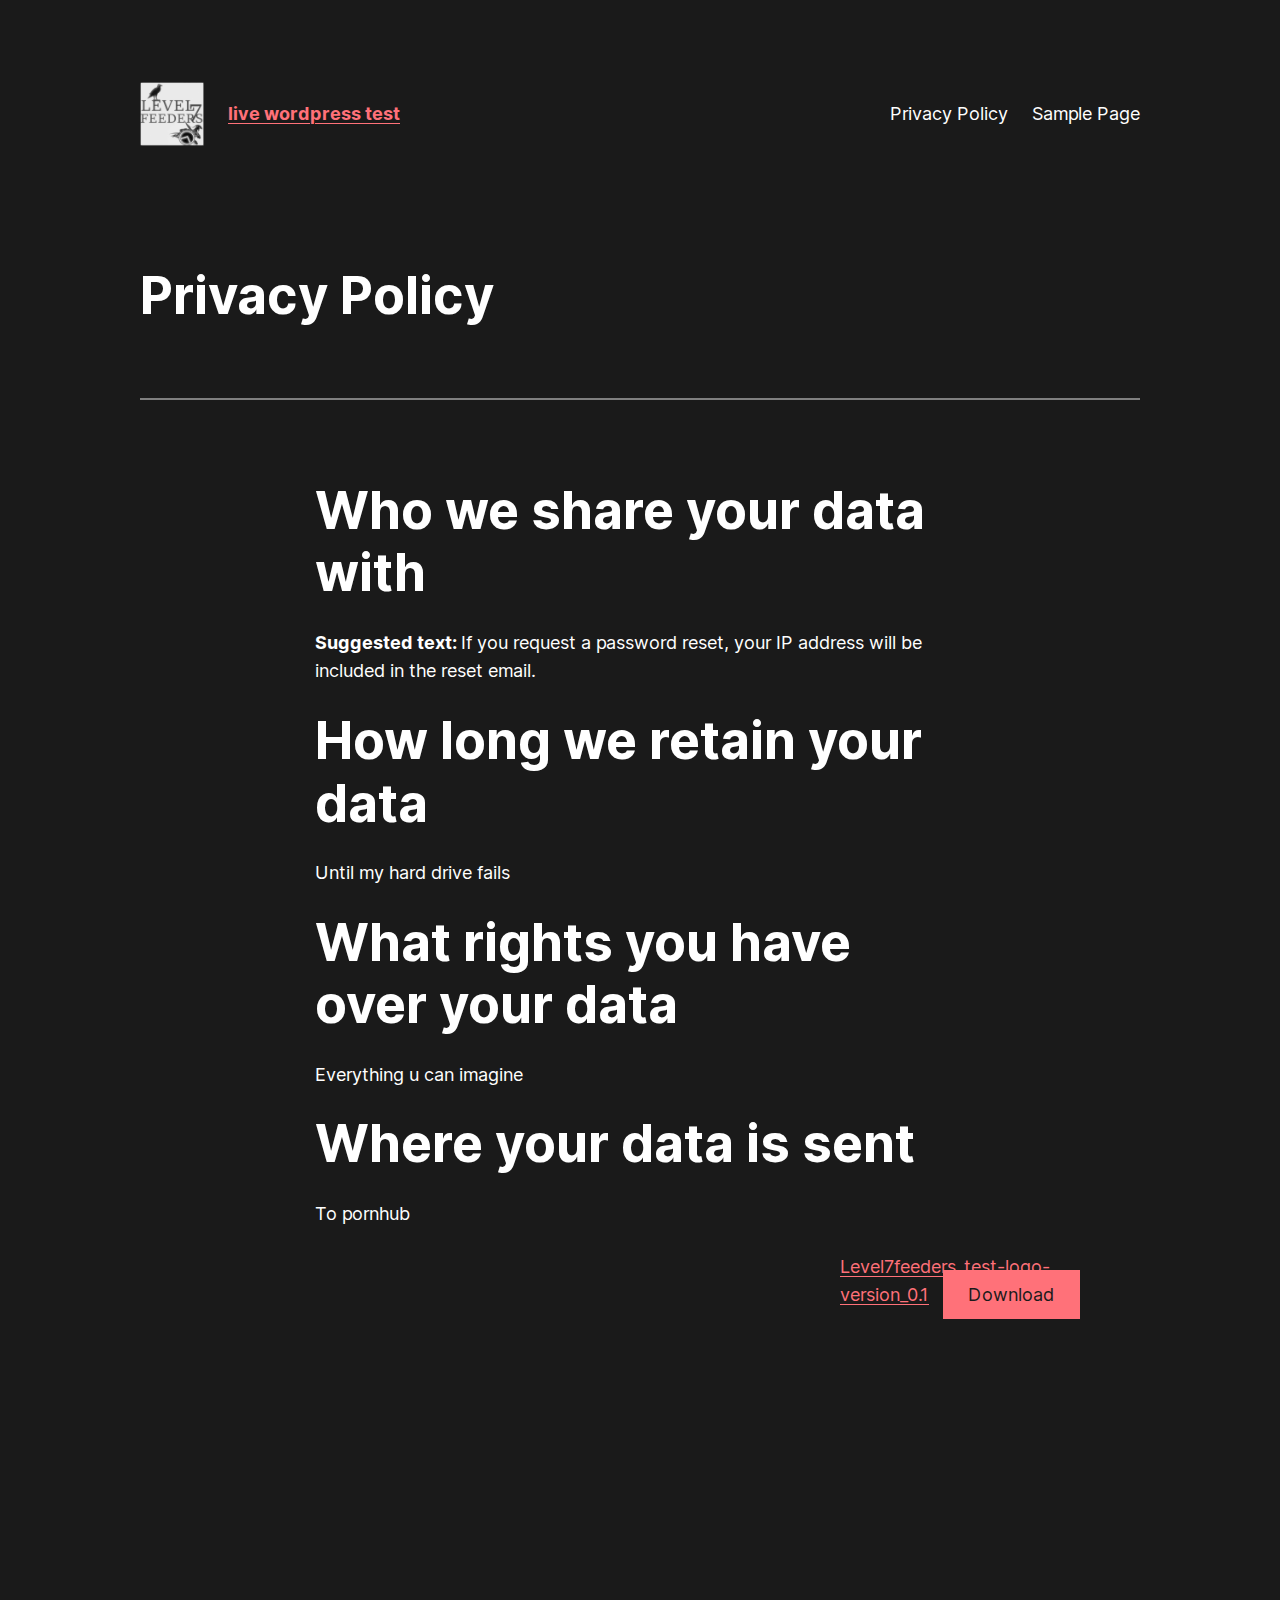
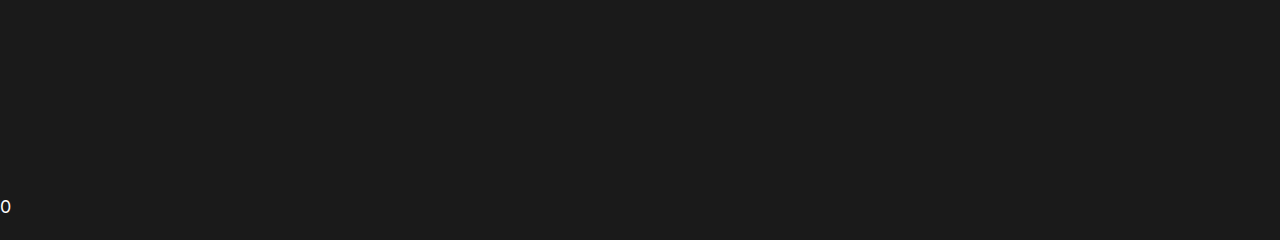
==== commit 0b3f3160: "Update index.html" ====
--- a/privacy-policy/index.html
+++ b/privacy-policy/index.html
@@ -29,13 +29,13 @@
 <body>
 <p>
 
-548a
+
 <style id="wp-block-file-inline-css">.wp-block-file{margin-bottom:1.5em}.wp-block-file.aligncenter{text-align:center}.wp-block-file.alignright{text-align:right}.wp-block-file .wp-block-file__embed{margin-bottom:1em}.wp-block-file .wp-block-file__button{background:#32373c;border-radius:2em;color:#fff;font-size:.8em;padding:.5em 1em}.wp-block-file a.wp-block-file__button{text-decoration:none}.wp-block-file a.wp-block-file__button:active,.wp-block-file a.wp-block-file__button:focus,.wp-block-file a.wp-block-file__button:hover,.wp-block-file a.wp-block-file__button:visited{box-shadow:none;color:#fff;opacity:.85;text-decoration:none}.wp-block-file *+.wp-block-file__button{margin-left:.75em}</style>
 <style id="wp-block-columns-inline-css">.wp-block-columns{display:flex;margin-bottom:1.75em;box-sizing:border-box;flex-wrap:wrap!important;align-items:normal!important}@media (min-width:782px){.wp-block-columns{flex-wrap:nowrap!important}}.wp-block-columns.are-vertically-aligned-top{align-items:flex-start}.wp-block-columns.are-vertically-aligned-center{align-items:center}.wp-block-columns.are-vertically-aligned-bottom{align-items:flex-end}@media (max-width:781px){.wp-block-columns:not(.is-not-stacked-on-mobile)>.wp-block-column{flex-basis:100%!important}}@media (min-width:782px){.wp-block-columns:not(.is-not-stacked-on-mobile)>.wp-block-column{flex-basis:0;flex-grow:1}.wp-block-columns:not(.is-not-stacked-on-mobile)>.wp-block-column[style*=flex-basis]{flex-grow:0}}.wp-block-columns.is-not-stacked-on-mobile{flex-wrap:nowrap!important}.wp-block-columns.is-not-stacked-on-mobile>.wp-block-column{flex-basis:0;flex-grow:1}.wp-block-columns.is-not-stacked-on-mobile>.wp-block-column[style*=flex-basis]{flex-grow:0}:where(.wp-block-columns.has-background){padding:1.25em 2.375em}.wp-block-column{flex-grow:1;min-width:0;word-break:break-word;overflow-wrap:break-word}.wp-block-column.is-vertically-aligned-top{align-self:flex-start}.wp-block-column.is-vertically-aligned-center{align-self:center}.wp-block-column.is-vertically-aligned-bottom{align-self:flex-end}.wp-block-column.is-vertically-aligned-bottom,.wp-block-column.is-vertically-aligned-center,.wp-block-column.is-vertically-aligned-top{width:100%}</style>
 <style id="wp-block-library-inline-css">:root{--wp-admin-theme-color:#007cba;--wp-admin-theme-color--rgb:0,124,186;--wp-admin-theme-color-darker-10:#006ba1;--wp-admin-theme-color-darker-10--rgb:0,107,161;--wp-admin-theme-color-darker-20:#005a87;--wp-admin-theme-color-darker-20--rgb:0,90,135;--wp-admin-border-width-focus:2px}@media (-webkit-min-device-pixel-ratio:2),(min-resolution:192dpi){:root{--wp-admin-border-width-focus:1.5px}}:root{--wp--preset--font-size--normal:16px;--wp--preset--font-size--huge:42px}:root .has-very-light-gray-background-color{background-color:#eee}:root .has-very-dark-gray-background-color{background-color:#313131}:root .has-very-light-gray-color{color:#eee}:root .has-very-dark-gray-color{color:#313131}:root .has-vivid-green-cyan-to-vivid-cyan-blue-gradient-background{background:linear-gradient(135deg,#00d084,#0693e3)}:root .has-purple-crush-gradient-background{background:linear-gradient(135deg,#34e2e4,#4721fb 50%,#ab1dfe)}:root .has-hazy-dawn-gradient-background{background:linear-gradient(135deg,#faaca8,#dad0ec)}:root .has-subdued-olive-gradient-background{background:linear-gradient(135deg,#fafae1,#67a671)}:root .has-atomic-cream-gradient-background{background:linear-gradient(135deg,#fdd79a,#004a59)}:root .has-nightshade-gradient-background{background:linear-gradient(135deg,#330968,#31cdcf)}:root .has-midnight-gradient-background{background:linear-gradient(135deg,#020381,#2874fc)}.has-regular-font-size{font-size:1em}.has-larger-font-size{font-size:2.625em}.has-normal-font-size{font-size:var(--wp--preset--font-size--normal)}.has-huge-font-size{font-size:var(--wp--preset--font-size--huge)}.has-text-align-center{text-align:center}.has-text-align-left{text-align:left}.has-text-align-right{text-align:right}#end-resizable-editor-section{display:none}.aligncenter{clear:both}.items-justified-left{justify-content:flex-start}.items-justified-center{justify-content:center}.items-justified-right{justify-content:flex-end}.items-justified-space-between{justify-content:space-between}.screen-reader-text{border:0;clip:rect(1px,1px,1px,1px);-webkit-clip-path:inset(50%);clip-path:inset(50%);height:1px;margin:-1px;overflow:hidden;padding:0;position:absolute;width:1px;word-wrap:normal!important}.screen-reader-text:focus{background-color:#ddd;clip:auto!important;-webkit-clip-path:none;clip-path:none;color:#444;display:block;font-size:1em;height:auto;left:5px;line-height:normal;padding:15px 23px 14px;text-decoration:none;top:5px;width:auto;z-index:100000}html :where(.has-border-color),html :where([style*=border-width]){border-style:solid}html :where(img[class*=wp-image-]){height:auto;max-width:100%}</style>
 <style id="global-styles-inline-css">body{--wp--preset--color--black: #000000;--wp--preset--color--cyan-bluish-gray: #abb8c3;--wp--preset--color--white: #ffffff;--wp--preset--color--pale-pink: #f78da7;--wp--preset--color--vivid-red: #cf2e2e;--wp--preset--color--luminous-vivid-orange: #ff6900;--wp--preset--color--luminous-vivid-amber: #fcb900;--wp--preset--color--light-green-cyan: #7bdcb5;--wp--preset--color--vivid-green-cyan: #00d084;--wp--preset--color--pale-cyan-blue: #8ed1fc;--wp--preset--color--vivid-cyan-blue: #0693e3;--wp--preset--color--vivid-purple: #9b51e0;--wp--preset--color--foreground: #FFFFFF;--wp--preset--color--background: #1A1A1A;--wp--preset--color--primary: #FF7179;--wp--preset--color--secondary: #F4F4F2;--wp--preset--color--tertiary: #0000000;--wp--preset--gradient--vivid-cyan-blue-to-vivid-purple: linear-gradient(135deg,rgba(6,147,227,1) 0%,rgb(155,81,224) 100%);--wp--preset--gradient--light-green-cyan-to-vivid-green-cyan: linear-gradient(135deg,rgb(122,220,180) 0%,rgb(0,208,130) 100%);--wp--preset--gradient--luminous-vivid-amber-to-luminous-vivid-orange: linear-gradient(135deg,rgba(252,185,0,1) 0%,rgba(255,105,0,1) 100%);--wp--preset--gradient--luminous-vivid-orange-to-vivid-red: linear-gradient(135deg,rgba(255,105,0,1) 0%,rgb(207,46,46) 100%);--wp--preset--gradient--very-light-gray-to-cyan-bluish-gray: linear-gradient(135deg,rgb(238,238,238) 0%,rgb(169,184,195) 100%);--wp--preset--gradient--cool-to-warm-spectrum: linear-gradient(135deg,rgb(74,234,220) 0%,rgb(151,120,209) 20%,rgb(207,42,186) 40%,rgb(238,44,130) 60%,rgb(251,105,98) 80%,rgb(254,248,76) 100%);--wp--preset--gradient--blush-light-purple: linear-gradient(135deg,rgb(255,206,236) 0%,rgb(152,150,240) 100%);--wp--preset--gradient--blush-bordeaux: linear-gradient(135deg,rgb(254,205,165) 0%,rgb(254,45,45) 50%,rgb(107,0,62) 100%);--wp--preset--gradient--luminous-dusk: linear-gradient(135deg,rgb(255,203,112) 0%,rgb(199,81,192) 50%,rgb(65,88,208) 100%);--wp--preset--gradient--pale-ocean: linear-gradient(135deg,rgb(255,245,203) 0%,rgb(182,227,212) 50%,rgb(51,167,181) 100%);--wp--preset--gradient--electric-grass: linear-gradient(135deg,rgb(202,248,128) 0%,rgb(113,206,126) 100%);--wp--preset--gradient--midnight: linear-gradient(135deg,rgb(2,3,129) 0%,rgb(40,116,252) 100%);--wp--preset--gradient--vertical-secondary-to-tertiary: linear-gradient(to bottom,var(--wp--preset--color--secondary) 0%,var(--wp--preset--color--tertiary) 100%);--wp--preset--gradient--vertical-secondary-to-background: linear-gradient(to bottom,var(--wp--preset--color--secondary) 0%,var(--wp--preset--color--background) 100%);--wp--preset--gradient--vertical-tertiary-to-background: linear-gradient(to bottom,var(--wp--preset--color--tertiary) 0%,var(--wp--preset--color--background) 100%);--wp--preset--gradient--diagonal-primary-to-foreground: linear-gradient(to bottom right,var(--wp--preset--color--primary) 0%,var(--wp--preset--color--foreground) 100%);--wp--preset--gradient--diagonal-secondary-to-background: linear-gradient(to bottom right,var(--wp--preset--color--secondary) 50%,var(--wp--preset--color--background) 50%);--wp--preset--gradient--diagonal-background-to-secondary: linear-gradient(to bottom right,var(--wp--preset--color--background) 50%,var(--wp--preset--color--secondary) 50%);--wp--preset--gradient--diagonal-tertiary-to-background: linear-gradient(to bottom right,var(--wp--preset--color--tertiary) 50%,var(--wp--preset--color--background) 50%);--wp--preset--gradient--diagonal-background-to-tertiary: linear-gradient(to bottom right,var(--wp--preset--color--background) 50%,var(--wp--preset--color--tertiary) 50%);--wp--preset--duotone--dark-grayscale: url('#wp-duotone-dark-grayscale');--wp--preset--duotone--grayscale: url('#wp-duotone-grayscale');--wp--preset--duotone--purple-yellow: url('#wp-duotone-purple-yellow');--wp--preset--duotone--blue-red: url('#wp-duotone-blue-red');--wp--preset--duotone--midnight: url('#wp-duotone-midnight');--wp--preset--duotone--magenta-yellow: url('#wp-duotone-magenta-yellow');--wp--preset--duotone--purple-green: url('#wp-duotone-purple-green');--wp--preset--duotone--blue-orange: url('#wp-duotone-blue-orange');--wp--preset--duotone--default-filter: url('#wp-duotone-default-filter');--wp--preset--font-size--small: 1rem;--wp--preset--font-size--medium: 1.125rem;--wp--preset--font-size--large: 1.75rem;--wp--preset--font-size--x-large: clamp(1.75rem, 3vw, 2.25rem);--wp--preset--font-family--inter: "Inter", sans-serif;--wp--custom--spacing--small: max(1.25rem, 5vw);--wp--custom--spacing--medium: clamp(1.75rem, 6vw, calc(3 * var(--wp--style--block-gap)));--wp--custom--spacing--large: clamp(3.5rem, 8vw, 6rem);--wp--custom--spacing--outer: var(--wp--custom--spacing--small, 1.25rem);--wp--custom--typography--font-size--huge: clamp(2.25rem, 4vw, 2.75rem);--wp--custom--typography--font-size--gigantic: clamp(2.75rem, 6vw, 3.25rem);--wp--custom--typography--font-size--colossal: clamp(3.5rem, 8vw, 5rem);--wp--custom--typography--line-height--tiny: 1.15;--wp--custom--typography--line-height--small: 1.2;--wp--custom--typography--line-height--medium: 1.4;--wp--custom--typography--line-height--normal: 1.6;}body { margin: 0; }body{background-color: var(--wp--preset--color--background);color: var(--wp--preset--color--foreground);font-family: var(--wp--preset--font-family--inter);font-size: var(--wp--preset--font-size--medium);line-height: var(--wp--custom--typography--line-height--normal);--wp--style--block-gap: 1.5rem;}.wp-site-blocks > .alignleft { float: left; margin-right: 2em; }.wp-site-blocks > .alignright { float: right; margin-left: 2em; }.wp-site-blocks > .aligncenter { justify-content: center; margin-left: auto; margin-right: auto; }.wp-site-blocks > * { margin-block-start: 0; margin-block-end: 0; }.wp-site-blocks > * + * { margin-block-start: var( --wp--style--block-gap ); }h1{font-family: var(--wp--preset--font-family--inter);font-size: var(--wp--custom--typography--font-size--colossal);font-weight: 700;line-height: var(--wp--custom--typography--line-height--tiny);}h2{font-family: var(--wp--preset--font-family--inter);font-size: var(--wp--custom--typography--font-size--gigantic);font-weight: 700;line-height: var(--wp--custom--typography--line-height--small);}h3{font-family: var(--wp--preset--font-family--inter);font-size: var(--wp--custom--typography--font-size--huge);font-weight: 700;line-height: var(--wp--custom--typography--line-height--tiny);}h4{font-family: var(--wp--preset--font-family--inter);font-size: var(--wp--preset--font-size--x-large);font-weight: 700;line-height: var(--wp--custom--typography--line-height--tiny);}h5{font-family: var(--wp--preset--font-family--inter);font-size: var(--wp--preset--font-size--medium);font-weight: 700;line-height: var(--wp--custom--typography--line-height--normal);text-transform: uppercase;}h6{font-family: var(--wp--preset--font-family--inter);font-size: var(--wp--preset--font-size--medium);font-weight: 700;line-height: var(--wp--custom--typography--line-height--normal);text-transform: uppercase;}a{color: var(--wp--preset--color--primary);}.wp-block-button__link{background-color: var(--wp--preset--color--primary);border-radius: 0;color: var(--wp--preset--color--background);font-size: var(--wp--preset--font-size--medium);}.wp-block-post-title{font-family: var(--wp--preset--font-family--inter);font-size: var(--wp--custom--typography--font-size--gigantic);font-weight: 700;line-height: var(--wp--custom--typography--line-height--tiny);}.wp-block-post-comments{padding-top: var(--wp--custom--spacing--small);}.wp-block-pullquote{border-width: 1px 0;}.wp-block-query-title{font-family: var(--wp--preset--font-family--inter);font-size: var(--wp--custom--typography--font-size--gigantic);font-weight: 300;line-height: var(--wp--custom--typography--line-height--small);}.wp-block-quote{border-width: 1px;}.wp-block-site-title{font-family: var(--wp--preset--font-family--system-font);font-size: var(--wp--preset--font-size--medium);font-style: normal;font-weight: 700;line-height: var(--wp--custom--typography--line-height--normal);}.wp-block-cover > .wp-block-cover__image-background, .wp-block-cover > .wp-block-cover__video-background{filter: var(--wp--preset--duotone--default-filter);}.wp-block-image img{filter: var(--wp--preset--duotone--default-filter);}.wp-block-post-author .wp-block-post-author__avatar img{filter: var(--wp--preset--duotone--default-filter);}.wp-block-post-featured-image img, .wp-block-post-featured-image .wp-block-post-featured-image__placeholder, .wp-block-post-featured-image .components-placeholder__illustration, .wp-block-post-featured-image .components-placeholder::before{filter: var(--wp--preset--duotone--default-filter);}.wp-block-site-logo img, .wp-block-site-logo .components-placeholder__illustration, .wp-block-site-logo .components-placeholder::before{filter: var(--wp--preset--duotone--default-filter);}.has-black-color{color: var(--wp--preset--color--black) !important;}.has-cyan-bluish-gray-color{color: var(--wp--preset--color--cyan-bluish-gray) !important;}.has-white-color{color: var(--wp--preset--color--white) !important;}.has-pale-pink-color{color: var(--wp--preset--color--pale-pink) !important;}.has-vivid-red-color{color: var(--wp--preset--color--vivid-red) !important;}.has-luminous-vivid-orange-color{color: var(--wp--preset--color--luminous-vivid-orange) !important;}.has-luminous-vivid-amber-color{color: var(--wp--preset--color--luminous-vivid-amber) !important;}.has-light-green-cyan-color{color: var(--wp--preset--color--light-green-cyan) !important;}.has-vivid-green-cyan-color{color: var(--wp--preset--color--vivid-green-cyan) !important;}.has-pale-cyan-blue-color{color: var(--wp--preset--color--pale-cyan-blue) !important;}.has-vivid-cyan-blue-color{color: var(--wp--preset--color--vivid-cyan-blue) !important;}.has-vivid-purple-color{color: var(--wp--preset--color--vivid-purple) !important;}.has-foreground-color{color: var(--wp--preset--color--foreground) !important;}.has-background-color{color: var(--wp--preset--color--background) !important;}.has-primary-color{color: var(--wp--preset--color--primary) !important;}.has-secondary-color{color: var(--wp--preset--color--secondary) !important;}.has-tertiary-color{color: var(--wp--preset--color--tertiary) !important;}.has-black-background-color{background-color: var(--wp--preset--color--black) !important;}.has-cyan-bluish-gray-background-color{background-color: var(--wp--preset--color--cyan-bluish-gray) !important;}.has-white-background-color{background-color: var(--wp--preset--color--white) !important;}.has-pale-pink-background-color{background-color: var(--wp--preset--color--pale-pink) !important;}.has-vivid-red-background-color{background-color: var(--wp--preset--color--vivid-red) !important;}.has-luminous-vivid-orange-background-color{background-color: var(--wp--preset--color--luminous-vivid-orange) !important;}.has-luminous-vivid-amber-background-color{background-color: var(--wp--preset--color--luminous-vivid-amber) !important;}.has-light-green-cyan-background-color{background-color: var(--wp--preset--color--light-green-cyan) !important;}.has-vivid-green-cyan-background-color{background-color: var(--wp--preset--color--vivid-green-cyan) !important;}.has-pale-cyan-blue-background-color{background-color: var(--wp--preset--color--pale-cyan-blue) !important;}.has-vivid-cyan-blue-background-color{background-color: var(--wp--preset--color--vivid-cyan-blue) !important;}.has-vivid-purple-background-color{background-color: var(--wp--preset--color--vivid-purple) !important;}.has-foreground-background-color{background-color: var(--wp--preset--color--foreground) !important;}.has-background-background-color{background-color: var(--wp--preset--color--background) !important;}.has-primary-background-color{background-color: var(--wp--preset--color--primary) !important;}.has-secondary-background-color{background-color: var(--wp--preset--color--secondary) !important;}.has-tertiary-background-color{background-color: var(--wp--preset--color--tertiary) !important;}.has-black-border-color{border-color: var(--wp--preset--color--black) !important;}.has-cyan-bluish-gray-border-color{border-color: var(--wp--preset--color--cyan-bluish-gray) !important;}.has-white-border-color{border-color: var(--wp--preset--color--white) !important;}.has-pale-pink-border-color{border-color: var(--wp--preset--color--pale-pink) !important;}.has-vivid-red-border-color{border-color: var(--wp--preset--color--vivid-red) !important;}.has-luminous-vivid-orange-border-color{border-color: var(--wp--preset--color--luminous-vivid-orange) !important;}.has-luminous-vivid-amber-border-color{border-color: var(--wp--preset--color--luminous-vivid-amber) !important;}.has-light-green-cyan-border-color{border-color: var(--wp--preset--color--light-green-cyan) !important;}.has-vivid-green-cyan-border-color{border-color: var(--wp--preset--color--vivid-green-cyan) !important;}.has-pale-cyan-blue-border-color{border-color: var(--wp--preset--color--pale-cyan-blue) !important;}.has-vivid-cyan-blue-border-color{border-color: var(--wp--preset--color--vivid-cyan-blue) !important;}.has-vivid-purple-border-color{border-color: var(--wp--preset--color--vivid-purple) !important;}.has-foreground-border-color{border-color: var(--wp--preset--color--foreground) !important;}.has-background-border-color{border-color: var(--wp--preset--color--background) !important;}.has-primary-border-color{border-color: var(--wp--preset--color--primary) !important;}.has-secondary-border-color{border-color: var(--wp--preset--color--secondary) !important;}.has-tertiary-border-color{border-color: var(--wp--preset--color--tertiary) !important;}.has-vivid-cyan-blue-to-vivid-purple-gradient-background{background: var(--wp--preset--gradient--vivid-cyan-blue-to-vivid-purple) !important;}.has-light-green-cyan-to-vivid-green-cyan-gradient-background{background: var(--wp--preset--gradient--light-green-cyan-to-vivid-green-cyan) !important;}.has-luminous-vivid-amber-to-luminous-vivid-orange-gradient-background{background: var(--wp--preset--gradient--luminous-vivid-amber-to-luminous-vivid-orange) !important;}.has-luminous-vivid-orange-to-vivid-red-gradient-background{background: var(--wp--preset--gradient--luminous-vivid-orange-to-vivid-red) !important;}.has-very-light-gray-to-cyan-bluish-gray-gradient-background{background: var(--wp--preset--gradient--very-light-gray-to-cyan-bluish-gray) !important;}.has-cool-to-warm-spectrum-gradient-background{background: var(--wp--preset--gradient--cool-to-warm-spectrum) !important;}.has-blush-light-purple-gradient-background{background: var(--wp--preset--gradient--blush-light-purple) !important;}.has-blush-bordeaux-gradient-background{background: var(--wp--preset--gradient--blush-bordeaux) !important;}.has-luminous-dusk-gradient-background{background: var(--wp--preset--gradient--luminous-dusk) !important;}.has-pale-ocean-gradient-background{background: var(--wp--preset--gradient--pale-ocean) !important;}.has-electric-grass-gradient-background{background: var(--wp--preset--gradient--electric-grass) !important;}.has-midnight-gradient-background{background: var(--wp--preset--gradient--midnight) !important;}.has-vertical-secondary-to-tertiary-gradient-background{background: var(--wp--preset--gradient--vertical-secondary-to-tertiary) !important;}.has-vertical-secondary-to-background-gradient-background{background: var(--wp--preset--gradient--vertical-secondary-to-background) !important;}.has-vertical-tertiary-to-background-gradient-background{background: var(--wp--preset--gradient--vertical-tertiary-to-background) !important;}.has-diagonal-primary-to-foreground-gradient-background{background: var(--wp--preset--gradient--diagonal-primary-to-foreground) !important;}.has-diagonal-secondary-to-background-gradient-background{background: var(--wp--preset--gradient--diagonal-secondary-to-background) !important;}.has-diagonal-background-to-secondary-gradient-background{background: var(--wp--preset--gradient--diagonal-background-to-secondary) !important;}.has-diagonal-tertiary-to-background-gradient-background{background: var(--wp--preset--gradient--diagonal-tertiary-to-background) !important;}.has-diagonal-background-to-tertiary-gradient-background{background: var(--wp--preset--gradient--diagonal-background-to-tertiary) !important;}.has-small-font-size{font-size: var(--wp--preset--font-size--small) !important;}.has-medium-font-size{font-size: var(--wp--preset--font-size--medium) !important;}.has-large-font-size{font-size: var(--wp--preset--font-size--large) !important;}.has-x-large-font-size{font-size: var(--wp--preset--font-size--x-large) !important;}.has-inter-font-family{font-family: var(--wp--preset--font-family--inter) !important;}</style>
 
-364f
+
 <style id="wp-webfonts-inline-css">@font-face{font-family:Inter;font-style:normal;font-weight:200 900;font-display:fallback;src:local(Inter), url('https://kmtempe.github.io/wp-static/wp-content/themes/twentytwentytwo/assets/fonts/inter/Inter.ttf') format('truetype');font-stretch:normal;}</style>
 <link rel="stylesheet" id="twentytwentytwo-style-css" href="https://kmtempe.github.io/wp-static/wp-content/themes/twentytwentytwo/style.css?ver=1.2" media="all">
 <script src="https://kmtempe.github.io/wp-static/wp-includes/blocks/navigation/view.min.js?ver=009e29110e016c14bac4ba0ecc809fcd" id="wp-block-navigation-view-js"></script>
@@ -64,7 +64,7 @@
 
 </p>
 <svg xmlns="http://www.w3.org/2000/svg" viewbox="0 0 0 0" width="0" height="0" focusable="false" role="none" style="visibility: hidden; position: absolute; left: -9999px; overflow: hidden;"><defs><filter id="wp-duotone-dark-grayscale"><fecolormatrix color-interpolation-filters="sRGB" type="matrix" values=" .299 .587 .114 0 0 .299 .587 .114 0 0 .299 .587 .114 0 0 .299 .587 .114 0 0 "></fecolormatrix><fecomponenttransfer color-interpolation-filters="sRGB"><fefuncr type="table" tablevalues="0 0.49803921568627"></fefuncr><fefuncg type="table" tablevalues="0 0.49803921568627"></fefuncg><fefuncb type="table" tablevalues="0 0.49803921568627"></fefuncb><fefunca type="table" tablevalues="1 1"></fefunca></fecomponenttransfer><fecomposite in2="SourceGraphic" operator="in"></fecomposite></filter></defs></svg><svg xmlns="http://www.w3.org/2000/svg" viewbox="0 0 0 0" width="0" height="0" focusable="false" role="none" style="visibility: hidden; position: absolute; left: -9999px; overflow: hidden;"><defs><filter id="wp-duotone-grayscale"><fecolormatrix color-interpolation-filters="sRGB" type="matrix" values=" .299 .587 .114 0 0 .299 .587 .114 0 0 .299 .587 .114 0 0 .299 .587 .114 0 0 "></fecolormatrix><fecomponenttransfer color-interpolation-filters="sRGB"><fefuncr type="table" tablevalues="0 1"></fefuncr><fefuncg type="table" tablevalues="0 1"></fefuncg><fefuncb type="table" tablevalues="0 1"></fefuncb><fefunca type="table" tablevalues="1 1"></fefunca></fecomponenttransfer><fecomposite in2="SourceGraphic" operator="in"></fecomposite></filter></defs></svg><svg xmlns="http://www.w3.org/2000/svg" viewbox="0 0 0 0" width="0" height="0" focusable="false" role="none" style="visibility: hidden; position: absolute; left: -9999px; overflow: hidden;"><defs><filter id="wp-duotone-purple-yellow"><fecolormatrix color-interpolation-filters="sRGB" type="matrix" values=" .299 .587 .114 0 0 .299 .587 .114 0 0 .299 .587 .114 0 0 .299 .587 .114 0 0 "></fecolormatrix><fecomponenttransfer color-interpolation-filters="sRGB"><fefuncr type="table" tablevalues="0.54901960784314 0.98823529411765"></fefuncr><fefuncg type="table" tablevalues="0 1"></fefuncg><fefuncb type="table" tablevalues="0.71764705882353 0.25490196078431"></fefuncb><fefunca type="table" tablevalues="1 1"></fefunca></fecomponenttransfer><fecomposite in2="SourceGraphic" operator="in"></fecomposite></filter></defs></svg><svg xmlns="http://www.w3.org/2000/svg" viewbox="0 0 0 0" width="0" height="0" focusable="false" role="none" style="visibility: hidden; position: absolute; left: -9999px; overflow: hidden;"><defs><filter id="wp-duotone-blue-red"><fecolormatrix color-interpolation-filters="sRGB" type="matrix" values=" .299 .587 .114 0 0 .299 .587 .114 0 0 .299 .587 .114 0 0 .299 .587 .114 0 0 "></fecolormatrix><fecomponenttransfer color-interpolation-filters="sRGB"><fefuncr type="table" tablevalues="0 1"></fefuncr><fefuncg type="table" tablevalues="0 0.27843137254902"></fefuncg><fefuncb type="table" tablevalues="0.5921568627451 0.27843137254902"></fefuncb><fefunca type="table" tablevalues="1 1"></fefunca></fecomponenttransfer><fecomposite in2="SourceGraphic" operator="in"></fecomposite></filter></defs></svg><svg xmlns="http://www.w3.org/2000/svg" viewbox="0 0 0 0" width="0" height="0" focusable="false" role="none" style="visibility: hidden; position: absolute; left: -9999px; overflow: hidden;"><defs><filter id="wp-duotone-midnight"><fecolormatrix color-interpolation-filters="sRGB" type="matrix" values=" .299 .587 .114 0 0 .299 .587 .114 0 0 .299 .587 .114 0 0 .299 .587 .114 0 0 "></fecolormatrix><fecomponenttransfer color-interpolation-filters="sRGB"><fefuncr type="table" tablevalues="0 0"></fefuncr><fefuncg type="table" tablevalues="0 0.64705882352941"></fefuncg><fefuncb type="table" tablevalues="0 1"></fefuncb><fefunca type="table" tablevalues="1 1"></fefunca></fecomponenttransfer><fecomposite in2="SourceGraphic" operator="in"></fecomposite></filter></defs></svg><svg xmlns="http://www.w3.org/2000/svg" viewbox="0 0 0 0" width="0" height="0" focusable="false" role="none" style="visibility: hidden; position: absolute; left: -9999px; overflow: hidden;"><defs><filter id="wp-duotone-magenta-yellow"><fecolormatrix color-interpolation-filters="sRGB" type="matrix" values=" .299 .587 .114 0 0 .299 .587 .114 0 0 .299 .587 .114 0 0 .299 .587 .114 0 0 "></fecolormatrix><fecomponenttransfer color-interpolation-filters="sRGB"><fefuncr type="table" tablevalues="0.78039215686275 1"></fefuncr><fefuncg type="table" tablevalues="0 0.94901960784314"></fefuncg><fefuncb type="table" tablevalues="0.35294117647059 0.47058823529412"></fefuncb><fefunca type="table" tablevalues="1 1"></fefunca></fecomponenttransfer><fecomposite in2="SourceGraphic" operator="in"></fecomposite></filter></defs></svg><svg xmlns="http://www.w3.org/2000/svg" viewbox="0 0 0 0" width="0" height="0" focusable="false" role="none" style="visibility: hidden; position: absolute; left: -9999px; overflow: hidden;"><defs><filter id="wp-duotone-purple-green"><fecolormatrix color-interpolation-filters="sRGB" type="matrix" values=" .299 .587 .114 0 0 .299 .587 .114 0 0 .299 .587 .114 0 0 .299 .587 .114 0 0 "></fecolormatrix><fecomponenttransfer color-interpolation-filters="sRGB"><fefuncr type="table" tablevalues="0.65098039215686 0.40392156862745"></fefuncr><fefuncg type="table" tablevalues="0 1"></fefuncg><fefuncb type="table" tablevalues="0.44705882352941 0.4"></fefuncb><fefunca type="table" tablevalues="1 1"></fefunca></fecomponenttransfer><fecomposite in2="SourceGraphic" operator="in"></fecomposite></filter></defs></svg><svg xmlns="http://www.w3.org/2000/svg" viewbox="0 0 0 0" width="0" height="0" focusable="false" role="none" style="visibility: hidden; position: absolute; left: -9999px; overflow: hidden;"><defs><filter id="wp-duotone-blue-orange"><fecolormatrix color-interpolation-filters="sRGB" type="matrix" values=" .299 .587 .114 0 0 .299 .587 .114 0 0 .299 .587 .114 0 0 .299 .587 .114 0 0 "></fecolormatrix><fecomponenttransfer color-interpolation-filters="sRGB"><fefuncr type="table" tablevalues="0.098039215686275 1"></fefuncr><fefuncg type="table" tablevalues="0 0.66274509803922"></fefuncg><fefuncb type="table" tablevalues="0.84705882352941 0.41960784313725"></fefuncb><fefunca type="table" tablevalues="1 1"></fefunca></fecomponenttransfer><fecomposite in2="SourceGraphic" operator="in"></fecomposite></filter></defs></svg><svg xmlns="http://www.w3.org/2000/svg" viewbox="0 0 0 0" width="0" height="0" focusable="false" role="none" style="visibility: hidden; position: absolute; left: -9999px; overflow: hidden;"><defs><filter id="wp-duotone-default-filter"><fecolormatrix color-interpolation-filters="sRGB" type="matrix" values=" .299 .587 .114 0 0 .299 .587 .114 0 0 .299 .587 .114 0 0 .299 .587 .114 0 0 "></fecolormatrix><fecomponenttransfer color-interpolation-filters="sRGB"><fefuncr type="table" tablevalues="0 1"></fefuncr><fefuncg type="table" tablevalues="0 1"></fefuncg><fefuncb type="table" tablevalues="0 1"></fefuncb><fefunca type="table" tablevalues="1 1"></fefunca></fecomponenttransfer><fecomposite in2="SourceGraphic" operator="in"></fecomposite></filter></defs></svg>
-1a26
+
 
 <div class="wp-site-blocks">
 <header class="wp-block-template-part">
